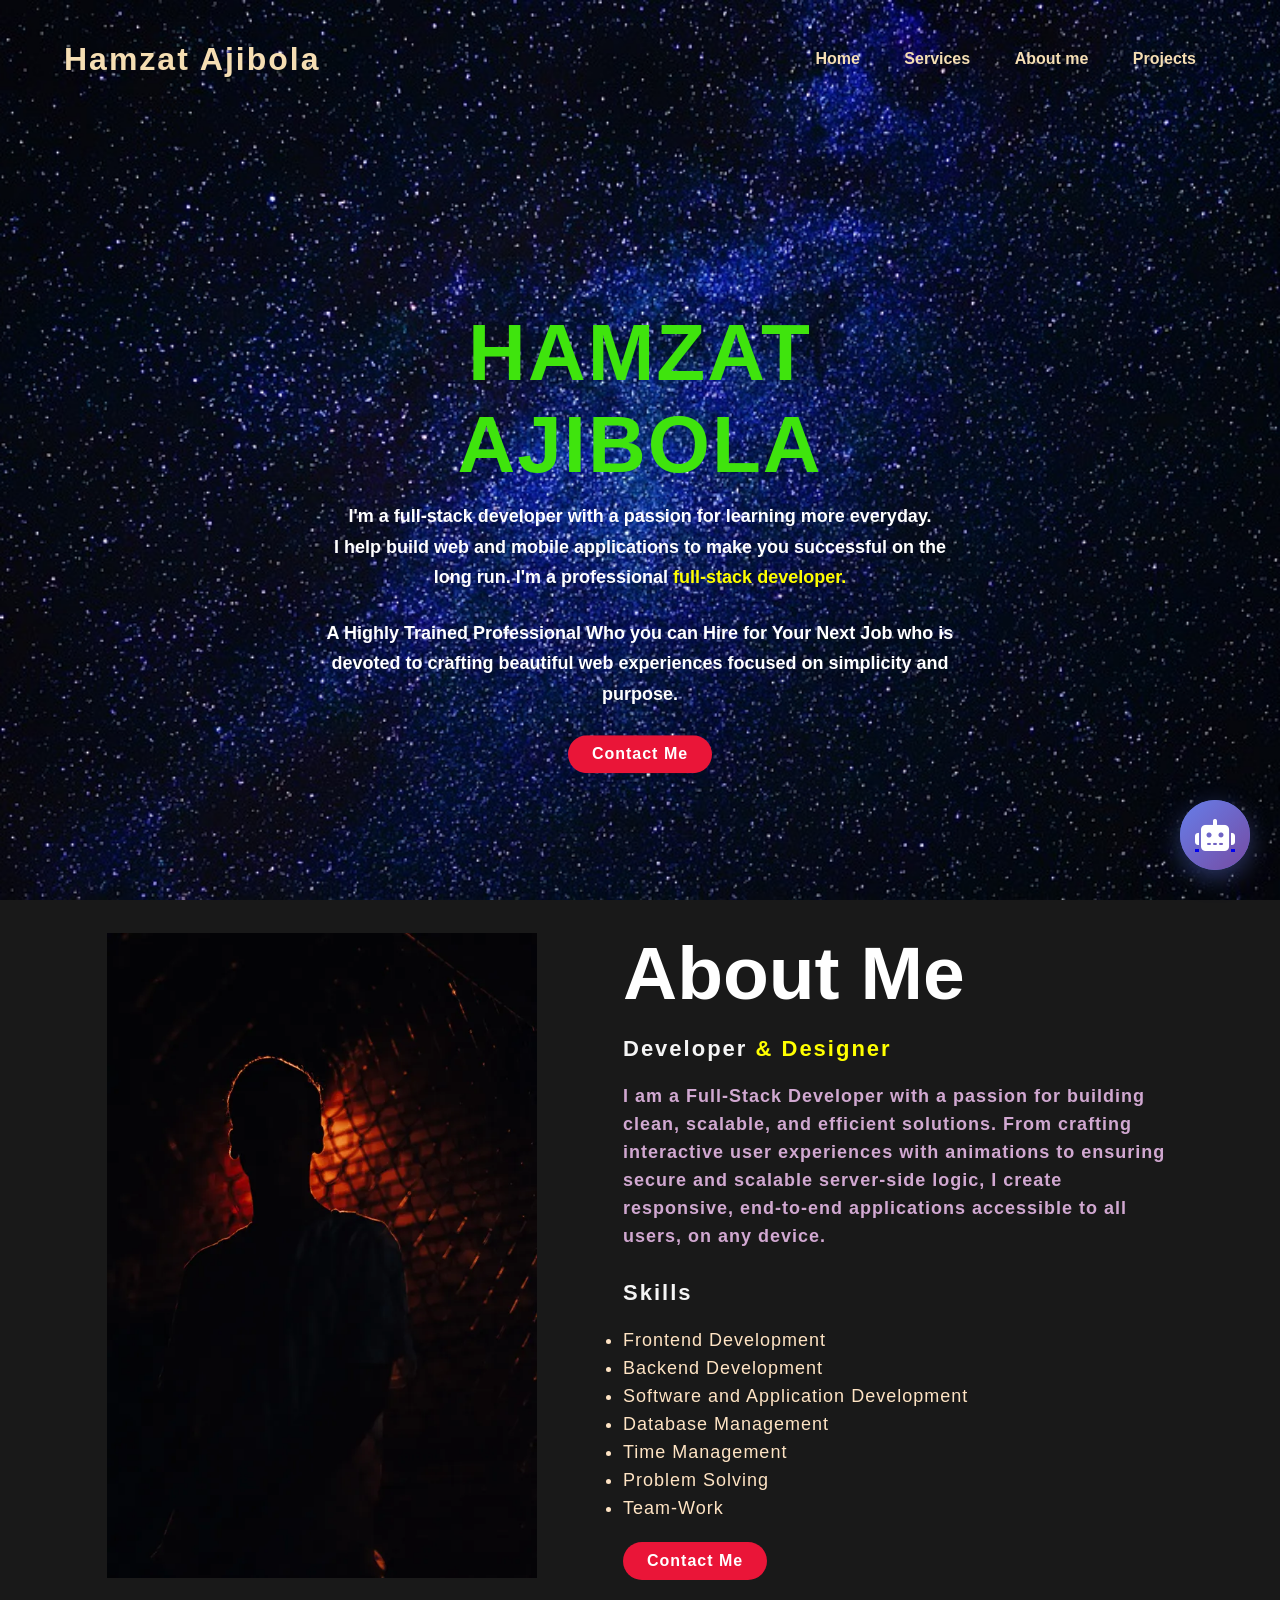
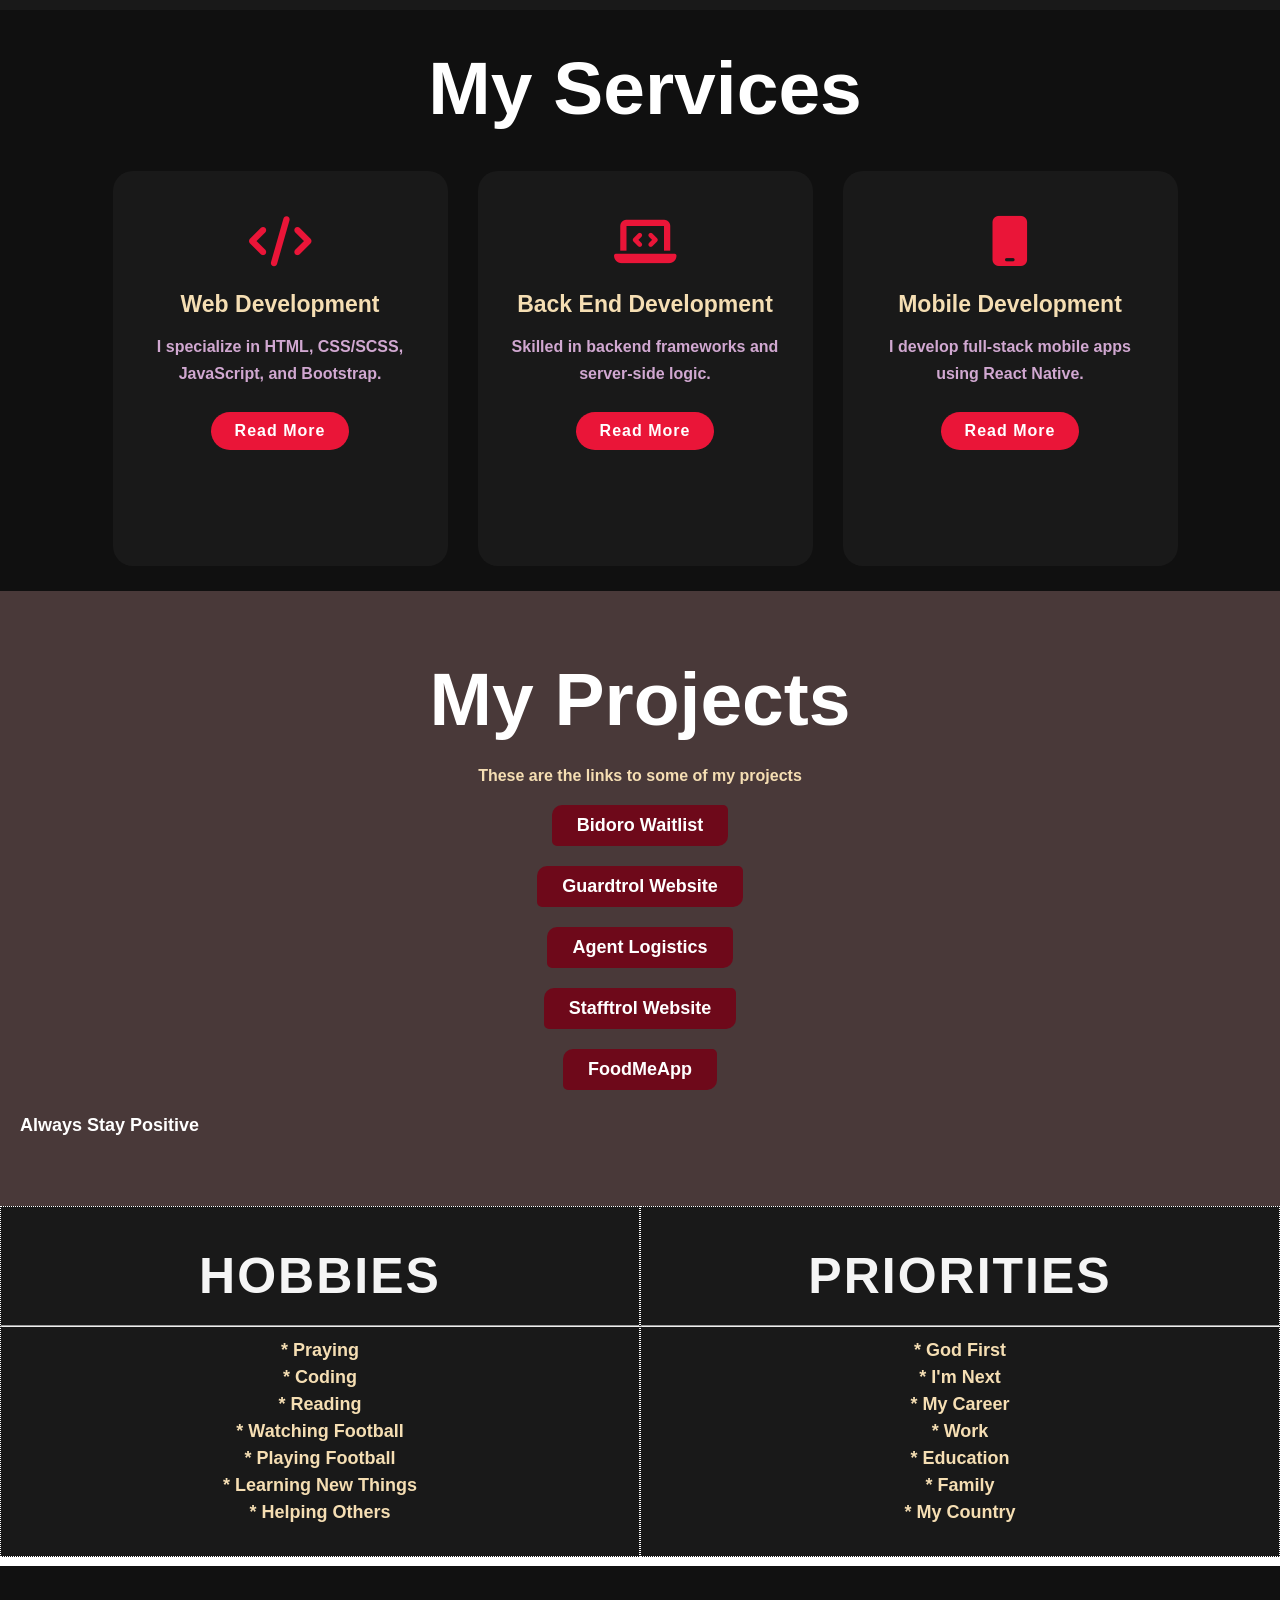
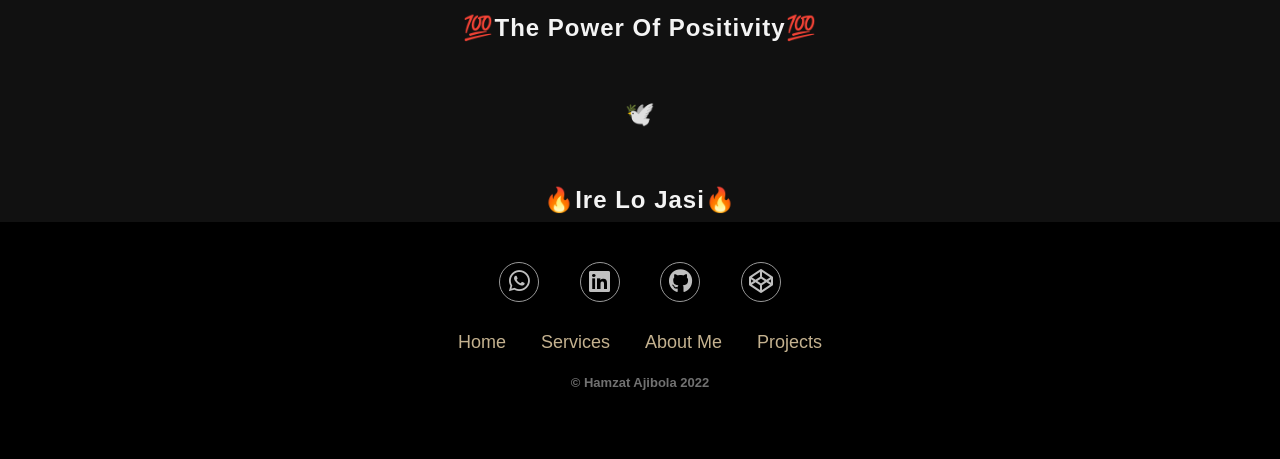
==== index.html @ 3972b1af "Initial portfolio commit" ====
<!DOCTYPE html>
<html lang="en">
  <head>
    <meta charset="UTF-8" />
    <meta http-equiv="X-UA-Compatible" content="IE=edge" />
    <meta name="viewport" content="width=device-width, initial-scale=1.0" />

    <link
      rel="stylesheet"
      href="https://cdnjs.cloudflare.com/ajax/libs/font-awesome/6.2.0/css/all.min.css"
      integrity="sha512-xh6O/CkQoPOWDdYTDqeRdPCVd1SpvCA9XXcUnZS2FmJNp1coAFzvtCN9BmamE+4aHK8yyUHUSCcJHgXloTyT2A=="
      crossorigin="anonymous"
      referrerpolicy="no-referrer"
    />

    <link rel="stylesheet" href="style.css" />
    <title>Portfolio</title>
    
    <style>
      /* AI Assistant Floating Button Styles */
      .ai-assistant-container {
        position: fixed;
        bottom: 30px;
        right: 30px;
        z-index: 1000;
      }

      .ai-button {
        position: relative;
        width: 70px;
        height: 70px;
        border-radius: 50%;
        background: linear-gradient(135deg, #667eea 0%, #764ba2 100%);
        border: none;
        cursor: pointer;
        box-shadow: 0 8px 25px rgba(102, 126, 234, 0.4);
        transition: all 0.3s ease;
        display: flex;
        align-items: center;
        justify-content: center;
        animation: pulse 2s infinite;
      }

      .ai-button:hover {
        transform: scale(1.1) rotate(5deg);
        box-shadow: 0 12px 35px rgba(102, 126, 234, 0.6);
      }

      .ai-button i {
        font-size: 32px;
        color: white;
        animation: float 3s ease-in-out infinite;
      }

      .ai-tooltip {
        position: absolute;
        right: 85px;
        top: 50%;
        transform: translateY(-50%);
        background: linear-gradient(135deg, #667eea 0%, #764ba2 100%);
        color: white;
        padding: 12px 20px;
        border-radius: 25px;
        white-space: nowrap;
        font-weight: 600;
        font-size: 14px;
        box-shadow: 0 4px 15px rgba(0, 0, 0, 0.2);
        opacity: 0;
        pointer-events: none;
        transition: all 0.3s ease;
        animation: slideIn 2s ease-in-out infinite;
      }

      .ai-tooltip::after {
        content: '';
        position: absolute;
        right: -10px;
        top: 50%;
        transform: translateY(-50%);
        width: 0;
        height: 0;
        border-left: 10px solid #764ba2;
        border-top: 10px solid transparent;
        border-bottom: 10px solid transparent;
      }

      .ai-assistant-container:hover .ai-tooltip {
        opacity: 1;
        right: 90px;
      }

      .pulse-ring {
        position: absolute;
        width: 70px;
        height: 70px;
        border-radius: 50%;
        border: 3px solid #667eea;
        animation: pulseRing 2s infinite;
      }

      @keyframes pulse {
        0%, 100% {
          transform: scale(1);
        }
        50% {
          transform: scale(1.05);
        }
      }

      @keyframes pulseRing {
        0% {
          transform: scale(1);
          opacity: 1;
        }
        100% {
          transform: scale(1.5);
          opacity: 0;
        }
      }

      @keyframes float {
        0%, 100% {
          transform: translateY(0px);
        }
        50% {
          transform: translateY(-5px);
        }
      }

      @keyframes slideIn {
        0%, 100% {
          transform: translateY(-50%) translateX(0);
        }
        50% {
          transform: translateY(-50%) translateX(-5px);
        }
      }

      /* Sparkle effect */
      .sparkle {
        position: absolute;
        width: 8px;
        height: 8px;
        background: white;
        border-radius: 50%;
        animation: sparkleAnimation 1.5s infinite;
      }

      .sparkle:nth-child(1) {
        top: 10px;
        right: 10px;
        animation-delay: 0s;
      }

      .sparkle:nth-child(2) {
        top: 15px;
        right: 55px;
        animation-delay: 0.5s;
      }

      .sparkle:nth-child(3) {
        top: 50px;
        right: 15px;
        animation-delay: 1s;
      }

      @keyframes sparkleAnimation {
        0%, 100% {
          opacity: 0;
          transform: scale(0);
        }
        50% {
          opacity: 1;
          transform: scale(1);
        }
      }

      /* Responsive adjustments */
      @media (max-width: 768px) {
        .ai-assistant-container {
          bottom: 20px;
          right: 20px;
        }

        .ai-button {
          width: 60px;
          height: 60px;
        }

        .ai-button i {
          font-size: 28px;
        }

        .pulse-ring {
          width: 60px;
          height: 60px;
        }

        .ai-tooltip {
          font-size: 12px;
          padding: 10px 16px;
        }
      }
    </style>
  </head>
  <body>
    <header>
      <div class="hero" id="main">
        <nav>
          <h2 class="logo">
            <span>H</span><span>a</span><span>m</span><span>z</span><span>a</span><span>t</span>
            <span style="margin-left:8px"></span>
            <span>A</span><span>j</span><span>i</span><span>b</span><span>o</span><span>l</span><span>a</span>
          </h2>

          <ul>
            <li><a href="#main" target="_blank" rel="noopener noreferrer">Home</a></li>
            <li><a href="#service" target="_blank" rel="noopener noreferrer">Services</a></li>
            <li><a href="#about" target="_blank" rel="noopener noreferrer">About me</a></li>
            <li><a href="#project" target="_blank" rel="noopener noreferrer">Projects</a></li>
          </ul>
        </nav>

        <div class="main">
          <h1>HAMZAT AJIBOLA</h1>
          <p>
            I'm a full-stack developer with a passion for learning more everyday.
            <br />
            I help build web and mobile applications to make you successful on the long run. I'm a
            professional <span>full-stack developer.</span>
          </p>
          <p>
            A Highly Trained Professional Who you can Hire for Your Next Job who is devoted to crafting beautiful web experiences
            focused on simplicity and purpose.
          </p>
          <a class="button" href="contact.html" rel="noopener noreferrer">Contact Me</a>
        </div>
      </div>
    </header>

    <main>
      <section class="about" id="about">
        <div class="main-text">
          <img src="page.jpeg" alt="AJ">
          <div class="about-text">
            <h2>About Me</h2>
            <h5>Developer <span>& Designer</span></h5>
            <p>
              I am a Full-Stack Developer with a passion for building clean, scalable, and efficient solutions.
              From crafting interactive user experiences with animations to ensuring secure and scalable server-side logic,
              I create responsive, end-to-end applications accessible to all users, on any device.
            </p>
            <h5>Skills</h5>
            <ul>
              <li>Frontend Development</li>
              <li>Backend Development</li>
              <li>Software and Application Development</li>
              <li>Database Management</li>
              <li>Time Management</li>
              <li>Problem Solving</li>
              <li>Team-Work</li>
            </ul>
            <a class="button" href="contact.html" rel="noopener noreferrer">Contact Me</a>
          </div>
        </div>
      </section>

      <section id="service">
        <div class="service">
          <div class="title">
            <h2>My Services</h2>
          </div>
          <div class="box">
            <div class="card">
              <i class="fa-solid fa-code"></i>
              <h5>Web Development</h5>
              <div class="pra">
                <p>
                  I specialize in HTML, CSS/SCSS, JavaScript, and Bootstrap.
                  <span class="more-text" style="display: none;">
                    I build beautiful and responsive interfaces with frameworks like React.js, Angular, and tools like Tailwind to improve UI/UX performance.
                  </span>
                </p>
                <p style="text-align: center">
                  <button class="button read-more-btn" onclick="toggleReadMore(this)">Read More</button>
                </p>
              </div>
            </div>

            <div class="card">
              <i class="fa-solid fa-laptop-code"></i>
              <h5>Back End Development</h5>
              <div class="pra">
                <p>
                  Skilled in backend frameworks and server-side logic.
                  <span class="more-text" style="display: none;">
                    I use technologies like Node.js, Python, PHP, Laravel, Firebase, SQL, MongoDB, and ASP.NET to build robust and secure web applications.
                  </span>
                </p>
                <p style="text-align: center">
                  <button class="button read-more-btn" onclick="toggleReadMore(this)">Read More</button>
                </p>
              </div>
            </div>

            <div class="card">
              <i class="fa-solid fa-mobile"></i>
              <h5>Mobile Development</h5>
              <div class="pra">
                <p>
                  I develop full-stack mobile apps using React Native.
                  <span class="more-text" style="display: none;">
                    With tools like Node.js, Expo, NoSQL, Firebase, and Git, I build cross-platform mobile apps that are fast, functional, and user-friendly.
                  </span>
                </p>
                <p style="text-align: center">
                  <button class="button read-more-btn" onclick="toggleReadMore(this)">Read More</button>
                </p>
              </div>
            </div>
          </div>
        </div>
      </section>

      <section id="project">
        <div class="projects">
          <div class="title">
            <h2>My Projects</h2>
          </div>
          <h4>These are the links to some of my projects</h4>
          <ul>
            
            <li><a class="links" href="https://bidoro.africa" target="_blank" rel="noopener noreferrer">Bidoro Waitlist</a></li>
            <li><a class="links" href="https://guardtroltest.alphatrol.com/" target="_blank" rel="noopener noreferrer">Guardtrol Website</a></li>
            <li><a class="links" href="https://www.agentlogistic.com/" target="_blank" rel="noopener noreferrer">Agent Logistics</a></li>
            <li><a class="links" href="https://stafftroltest.alphatrol.com" target="_blank" rel="noopener noreferrer">Stafftrol Website</a></li>
            <li><a class="links" href="https://expo.dev/accounts/jaybosco/projects/FoodMeApp/builds/decc78fc-9112-4870-9a13-22219d7f8f88" target="_blank" rel="noopener noreferrer">FoodMeApp</a></li>
          </ul>
          <p>Always Stay Positive</p>
        </div>
      </section>

      <section id="hobbies">
        <div class="hobbies">
          <h3>Hobbies</h3>
          <hr />
          <ul>
            <li>* Praying</li>
            <li>* Coding</li>
            <li>* Reading</li>
            <li>* Watching Football</li>
            <li>* Playing Football</li>
            <li>* Learning New Things</li>
            <li>* Helping Others</li>
          </ul>
        </div>
        <div class="priorities">
          <h3>Priorities</h3>
          <hr />
          <ol>
            <li>* God First</li>
            <li>* I'm Next</li>
            <li>* My Career</li>
            <li>* Work</li>
            <li>* Education</li>
            <li>* Family</li>
            <li>* My Country</li>
          </ol>
        </div>
      </section>
    </main>

    <section class="quote-section">
      <div class="quote-text">
        💯The Power Of Positivity💯<br /><br />
        🕊️<br /><br />
        🔥Ire Lo Jasi🔥
      </div>
    </section>

    <!-- AI Assistant Floating Button -->
    <div class="ai-assistant-container">
      <div class="sparkle"></div>
      <div class="sparkle"></div>
      <div class="sparkle"></div>
      <div class="pulse-ring"></div>
      <a href="https://huggingface.co/spaces/Jay-Bosco/Assistant_AI" target="_blank" rel="noopener noreferrer">
        <button class="ai-button" aria-label="Ask my AI Assistant">
          <i class="fa-solid fa-robot"></i>
        </button>
      </a>
      <div class="ai-tooltip">Ask Me Anything! 💬</div>
    </div>

    <footer>
      <div class="social">
        <a href="https://wa.me/+2347010146824" target="_blank" rel="noopener noreferrer"><i class="fa-brands fa-whatsapp"></i></a>
        <a href="https://www.linkedin.com/in/hamzat-ajibola-1a904a239" target="_blank" rel="noopener noreferrer"><i class="fa-brands fa-linkedin"></i></a>
        <a href="https://github.com/Jay-Bosco" target="_blank" rel="noopener noreferrer"><i class="fa-brands fa-github"></i></a>
        <a href="https://codepen.io/AJ-Bosco" target="_blank" rel="noopener noreferrer"><i class="fa-brands fa-codepen"></i></a>
      </div>

      <ul class="list">
        <li><a href="#main" rel="noopener noreferrer">Home</a></li>
        <li><a href="#service" rel="noopener noreferrer">Services</a></li>
        <li><a href="#about" rel="noopener noreferrer">About Me</a></li>
        <li><a href="#project" rel="noopener noreferrer">Projects</a></li>
      </ul>
      <p class="copyright">
        &copy; Hamzat Ajibola 2022
      </p>
    </footer>

    <script>
      function toggleReadMore(button) {
        const moreText = button.parentElement.previousElementSibling.querySelector('.more-text');
        if (moreText.style.display === 'none') {
          moreText.style.display = 'inline';
          button.textContent = 'Read Less';
        } else {
          moreText.style.display = 'none';
          button.textContent = 'Read More';
        }
      }

      document.addEventListener('DOMContentLoaded', () => {
        const observer = new IntersectionObserver((entries) => {
          entries.forEach(entry => {
            if (entry.isIntersecting) {
              entry.target.classList.add('show');
              observer.unobserve(entry.target);
            }
          });
        }, { threshold: 0.2 });

        const elements = document.querySelectorAll('.card, .projects ul li');
        elements.forEach(el => observer.observe(el));
      });
    </script>
  </body>
</html>
---- style.css ----
* {
  padding: 0;
  margin: 0;
  box-sizing: border-box;
  font-family: sans-serif;
}

.hero {
  height: 100vh;
  width: 100%;
  background-image: url(./background-texture-1382002__480.jpg);
  background-size: cover;
  background-position: center;
}

nav {
  display: flex;
  align-items: center;
  justify-content: space-between;
  padding-top: 40px;
  padding-left: 5%;
  padding-right: 5%;
}

.logo {
  display: flex;
  gap: 2px;
  font-size: 32px;
  font-weight: bold;
  color: wheat;
}

.logo span {
  color: wheat;
  display: inline-block;
  animation: wave 1.5s infinite;
}

.logo span:nth-child(1) { animation-delay: 0s; }
.logo span:nth-child(2) { animation-delay: 0.1s; }
.logo span:nth-child(3) { animation-delay: 0.2s; }
.logo span:nth-child(4) { animation-delay: 0.3s; }
.logo span:nth-child(5) { animation-delay: 0.4s; }
.logo span:nth-child(6) { animation-delay: 0.5s; }
.logo span:nth-child(7) { animation-delay: 0.6s; }
.logo span:nth-child(8) { animation-delay: 0.7s; }
.logo span:nth-child(9) { animation-delay: 0.8s; }
.logo span:nth-child(10) { animation-delay: 0.9s; }
.logo span:nth-child(11) { animation-delay: 1s; }
.logo span:nth-child(12) { animation-delay: 1.1s; }
.logo span:nth-child(13) { animation-delay: 1.2s; }

@keyframes wave {
  0%, 60%, 100% { transform: translateY(0); }
  30% { transform: translateY(-12px); color: yellow; }
}

span { color: yellow; }

nav ul li {
  list-style-type: none;
  display: inline-block;
  padding: 10px 20px;
}

nav ul li a {
  color: wheat;
  text-decoration: none;
  font-weight: bold;
  display: inline-block;
  transition: transform 0.2s ease-in-out;
}

nav ul li a:hover {
  transition: 0.4s;
  color: #2315ea;
  animation: wiggle 0.4s ease-in-out;
}

@keyframes wiggle {
  0%   { transform: translateY(0); }
  25%  { transform: translateY(-3px); }
  50%  { transform: translateY(2px); }
  75%  { transform: translateY(-1px); }
  100% { transform: translateY(0); }
}

.main {
  position: absolute;
  top: 60%;
  left: 50%;
  transform: translate(-50%, -50%);
  text-align: center;
}

h1 {
  color: rgb(63, 228, 13);
  font-size: 80px;
  text-transform: uppercase;
  font-weight: 900;
  letter-spacing: 2px;
  margin-bottom: 10px;
}

p {
  margin-bottom: 25px;
  color: white;
  font-size: 18px;
  line-height: 1.7;
  font-weight: 900;
}

.about {
  width: 100%;
  padding: 30px 0px;
  background-color: #191919;
}

.about img {
  height: auto;
  width: 430px;
}

.about-text {
  width: 550px;
}

.about ul {
  color: bisque;
  padding-bottom: 10px;
  letter-spacing: 1px;
  line-height: 28px;
  font-size: 18px;
  margin-bottom: 10px;
}

.main-text {
  width: 90%;
  max-width: 95%;
  margin: 0 auto;
  display: flex;
  align-items: center;
  justify-content: space-around;
}

.about-text h2 {
  color: white;
  font-size: 75px;
  text-transform: capitalize;
  margin-bottom: 20px;
}

.about-text h5 {
  color: whitesmoke;
  letter-spacing: 2px;
  font-size: 22px;
  margin-bottom: 20px;
  text-transform: capitalize;
}

.about-text p {
  color: #fcfc;
  letter-spacing: 1px;
  line-height: 28px;
  font-size: 18px;
  margin-bottom: 30px;
}

.service {
  background-color: #101010;
  width: 100%;
  padding: 10px 10px 10px 20px;
}

.title h2 {
  color: white;
  font-size: 75px;
  width: 1130px;
  margin: 25px auto;
  text-align: center;
}

.box {
  display: flex;
  justify-content: center;
  align-items: center;
  min-height: 400px;
}

/* ========== Service Cards (scroll animation) ========== */
.card {
  height: 395px;
  width: 335px;
  padding: 20px 30px;
  background: #191919;
  border-radius: 20px;
  margin: 15px;
  text-align: center;

  opacity: 0;
  transform: translateY(30px);
  transition: all 0.8s ease;
}

.card.show {
  opacity: 1;
  transform: translateY(0);
}

.card i {
  font-size: 50px;
  display: block;
  text-align: center;
  margin: 25px 0px;
  color: #ea1538;
}

.button {
  background: #ea1538;
  padding: 8px 22px;
  border: 2px solid transparent;
  border-radius: 30px;
  color: white;
  font-size: 16px;
  font-weight: bold;
  letter-spacing: 1px;
  transition: 0.3s;
  text-decoration: none;
  display: inline-block;
}

.button:hover {
  animation: wiggle 0.4s ease-in-out;
  background: transparent;
  border: 2px solid #ea1538;
  color: white;
  transform: translateY(-10px);
  cursor: pointer;
}

h5 {
  color: wheat;
  font-size: 23px;
  margin-bottom: 15px;
}

.pra p {
  color: #fcfc;
  font-size: 16px;
  line-height: 27px;
  margin-bottom: 25px;
}

/* ========== Projects Section (scroll animation) ========== */
.projects {
  background-color: #493939;
  width: 100%;
  padding: 40px 20px;
}

.projects h4,
.projects ul {
  text-align: center;
  color: wheat;
}

.projects ul {
  padding: 0;
  margin: 0;
}

.projects ul li {
  list-style: none;
  margin: 20px 0;
  opacity: 0;
  transform: translateY(20px);
  transition: all 1.5s ease;
}

.projects ul li.show {
  opacity: 1;
  transform: translateY(0);
}

/* Project link styling */
.projects ul li a.links {
  display: inline-block;
  background: #6e091a;
  padding: 10px 25px;
  border-radius: 10px 5px;
  color: white;
  font-weight: bold;
  font-size: 18px;
  text-decoration: none;
  transition: all 0.3s ease;
}

.projects ul li a.links:hover {
  background: transparent;
  border: 2px solid #6e091a;
  color: white;
  transform: translateY(-5px);
}

/* Hobbies & Priorities */
#hobbies {
  height: 40vh;
}

.hobbies,
.priorities {
  background-color: #191919;
  padding-top: 20px;
  padding-bottom: 30px;
  width: 50%;
  float: left;
  border: 1px dotted white;
}

.priorities {
  float: right;
}

.hobbies h3,
.priorities h3 {
  color: whitesmoke;
  font-size: 50px;
  text-transform: uppercase;
  font-weight: bolder;
  letter-spacing: 2px;
  margin-bottom: 20px;
  margin-top: 20px;
  text-align: center;
}

.hobbies ul,
.priorities ol {
  text-align: center;
  line-height: 1.5;
  padding: 10px 0 0 0;
}

.hobbies ul li,
.priorities ol li {
  font-weight: 600;
  font-size: 18px;
  color: wheat;
  list-style: none;
}

/* Quote section */
.quote-section {
  background-color: #111;
  color: #f4f4f4;
  text-align: center;
  padding: 40px 20px 0;
  font-family: 'Segoe UI', Tahoma, Geneva, Verdana, sans-serif;
}

/* Typing Effect Quote */
.quote-text {
  font-size: 24px;
  font-weight: bold;
  line-height: 1.8;
  letter-spacing: 1px;
  color: #f4f4f4;
  text-align: center;
  display: inline-block;
  animation: floatBounce 2s ease-in-out infinite;
}

@keyframes floatBounce {
  0% {
    transform: translateY(0) scale(1);
  }
  25% {
    transform: translateY(-10px) scale(1.05);
  }
  50% {
    transform: translateY(0) scale(1);
  }
  75% {
    transform: translateY(-5px) scale(0.98);
  }
  100% {
    transform: translateY(0) scale(1);
  }
}




/* Footer */
footer {
  padding: 40px;
  background-color: black;
  margin-top: 0;
}

footer .social {
  text-align: center;
  padding-bottom: 25px;
  color: #4b4c4d;
}

footer .social a {
  font-size: 24px;
  color: white;
  border: 1px solid #ccc;
  width: 40px;
  height: 40px;
  line-height: 38px;
  display: inline-block;
  text-align: center;
  border-radius: 50%;
  margin: 0 18px;
  opacity: 0.75;
}

footer .social a:hover {
  opacity: 0.9;
  transform: translateY(-5px);
}

footer ul {
  list-style: none;
  font-size: 18px;
  line-height: 1.7;
  margin-bottom: 0;
  text-align: center;
  padding: 0;
}

footer ul li {
  display: inline-block;
  padding: 0 15px;
}

footer ul li a {
  color: wheat;
  text-decoration: none;
  opacity: 0.8;
}

footer ul li a:hover {
  opacity: 1;
  transform: translateY(-10px);
}

footer .copyright {
  margin-top: 15px;
  text-align: center;
  font-size: 13px;
  color: #aaaa;
}

/* ==================== Responsive Design ==================== */
@media (max-width: 1024px) {
  .about-text { width: 100%; }
  .about img { width: 100%; max-width: 300px; }
  .main-text { flex-direction: column; text-align: center; }
  .box { flex-direction: column; padding: 20px; }
  .projects { height: auto; }
}

@media (max-width: 768px) {
  .hero {
    min-height: 100vh;
    display: flex;
    flex-direction: column;
    align-items: center;
    justify-content: flex-start;
    padding: 40px 20px 60px;
    background-size: cover;
    background-position: center;
  }
  nav { flex-direction: column; align-items: center; text-align: center; padding-top: 20px; }
  nav ul { margin-top: 10px; padding: 0; }
  nav ul li { display: inline-block; padding: 10px; }
  .main { position: relative; top: auto; left: auto; transform: none; text-align: center; margin-top: 40px; width: 100%; }
  h1 { font-size: 40px; }
  p { font-size: 16px; }
  .about-text h2 { font-size: 40px; }
  .title h2 { font-size: 40px; width: 100%; }
  .hobbies, .priorities { width: 100%; float: none; padding: 20px; }
  #hobbies { height: auto; }
}

@media (max-width: 480px) {
  .main { margin-top: 40px; padding: 0 15px; }
  h1 { font-size: 32px; }
  p { font-size: 14px; }
  .about-text ul { font-size: 16px; }
  .quote-text { font-size: 18px; }
  footer ul li { display: block; padding: 10px 0; }
  .links { display: inline-block; margin: 10px auto; font-size: 16px; }
}
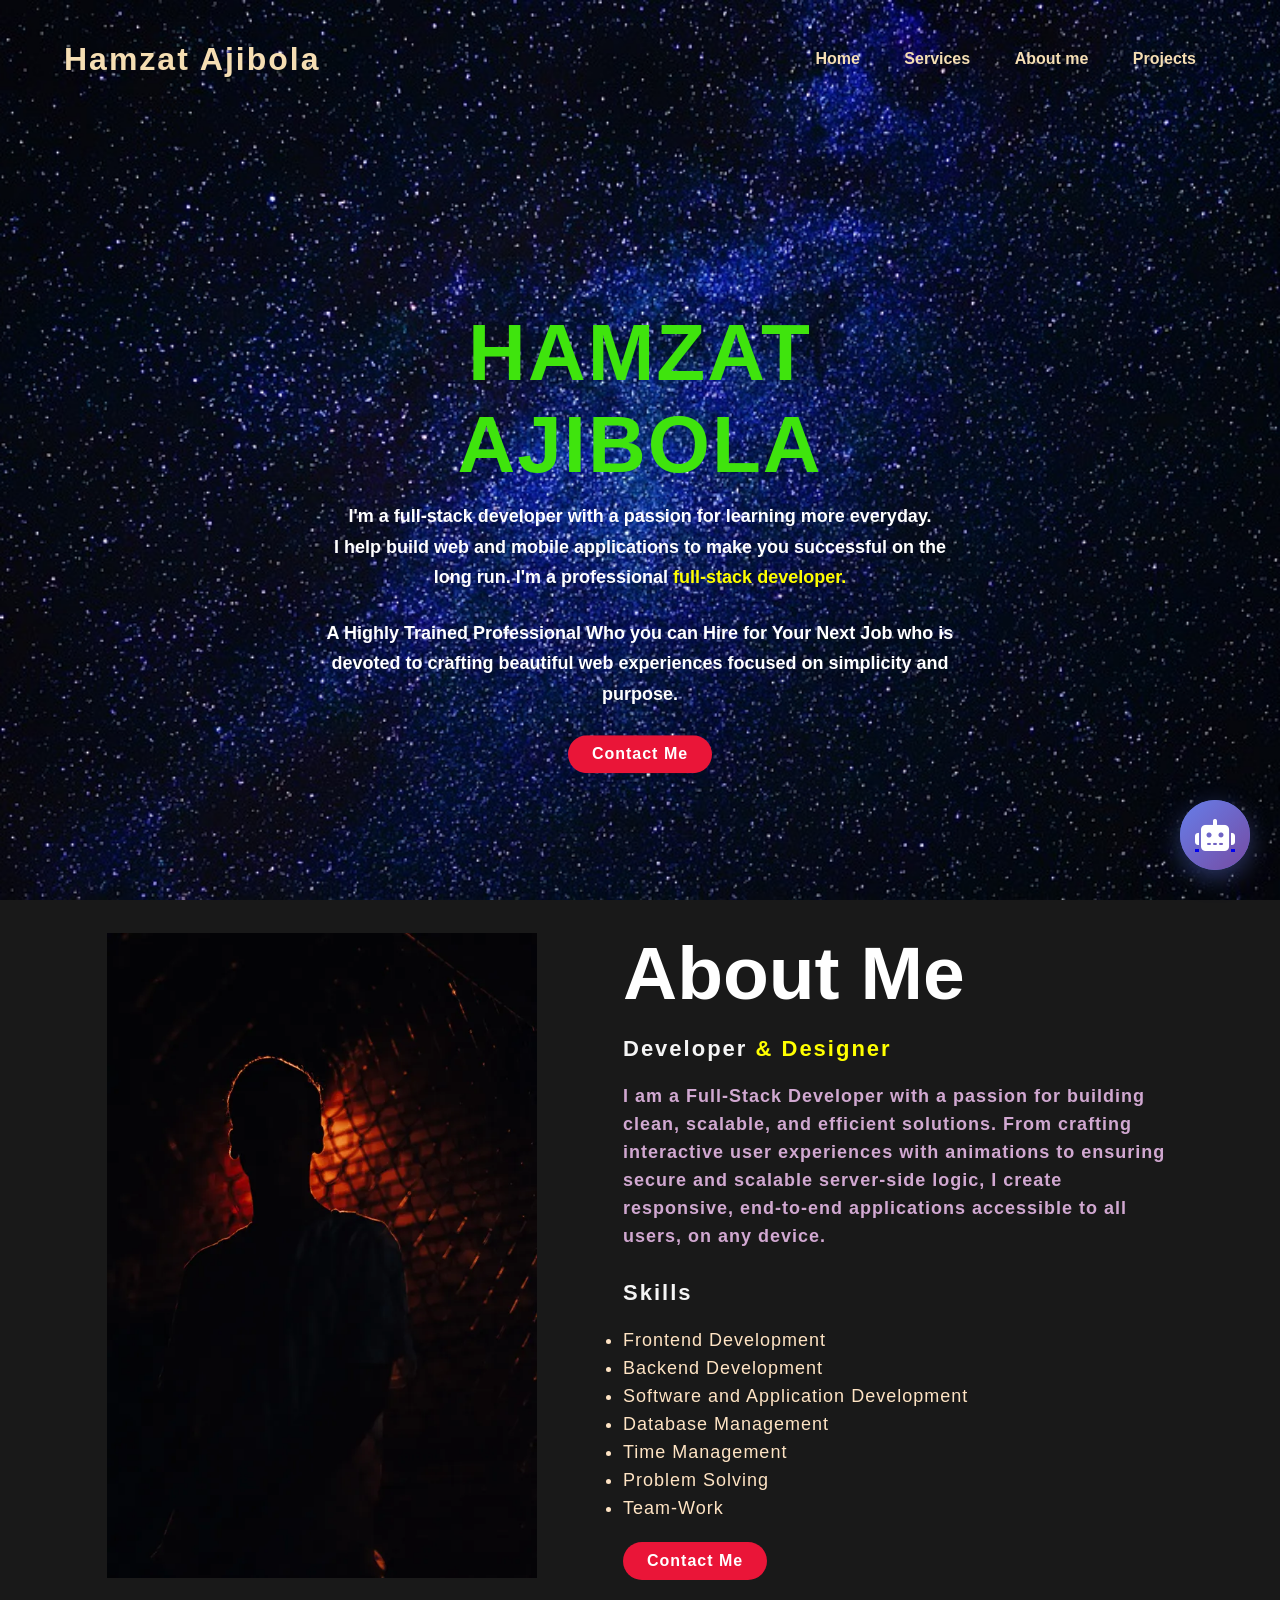
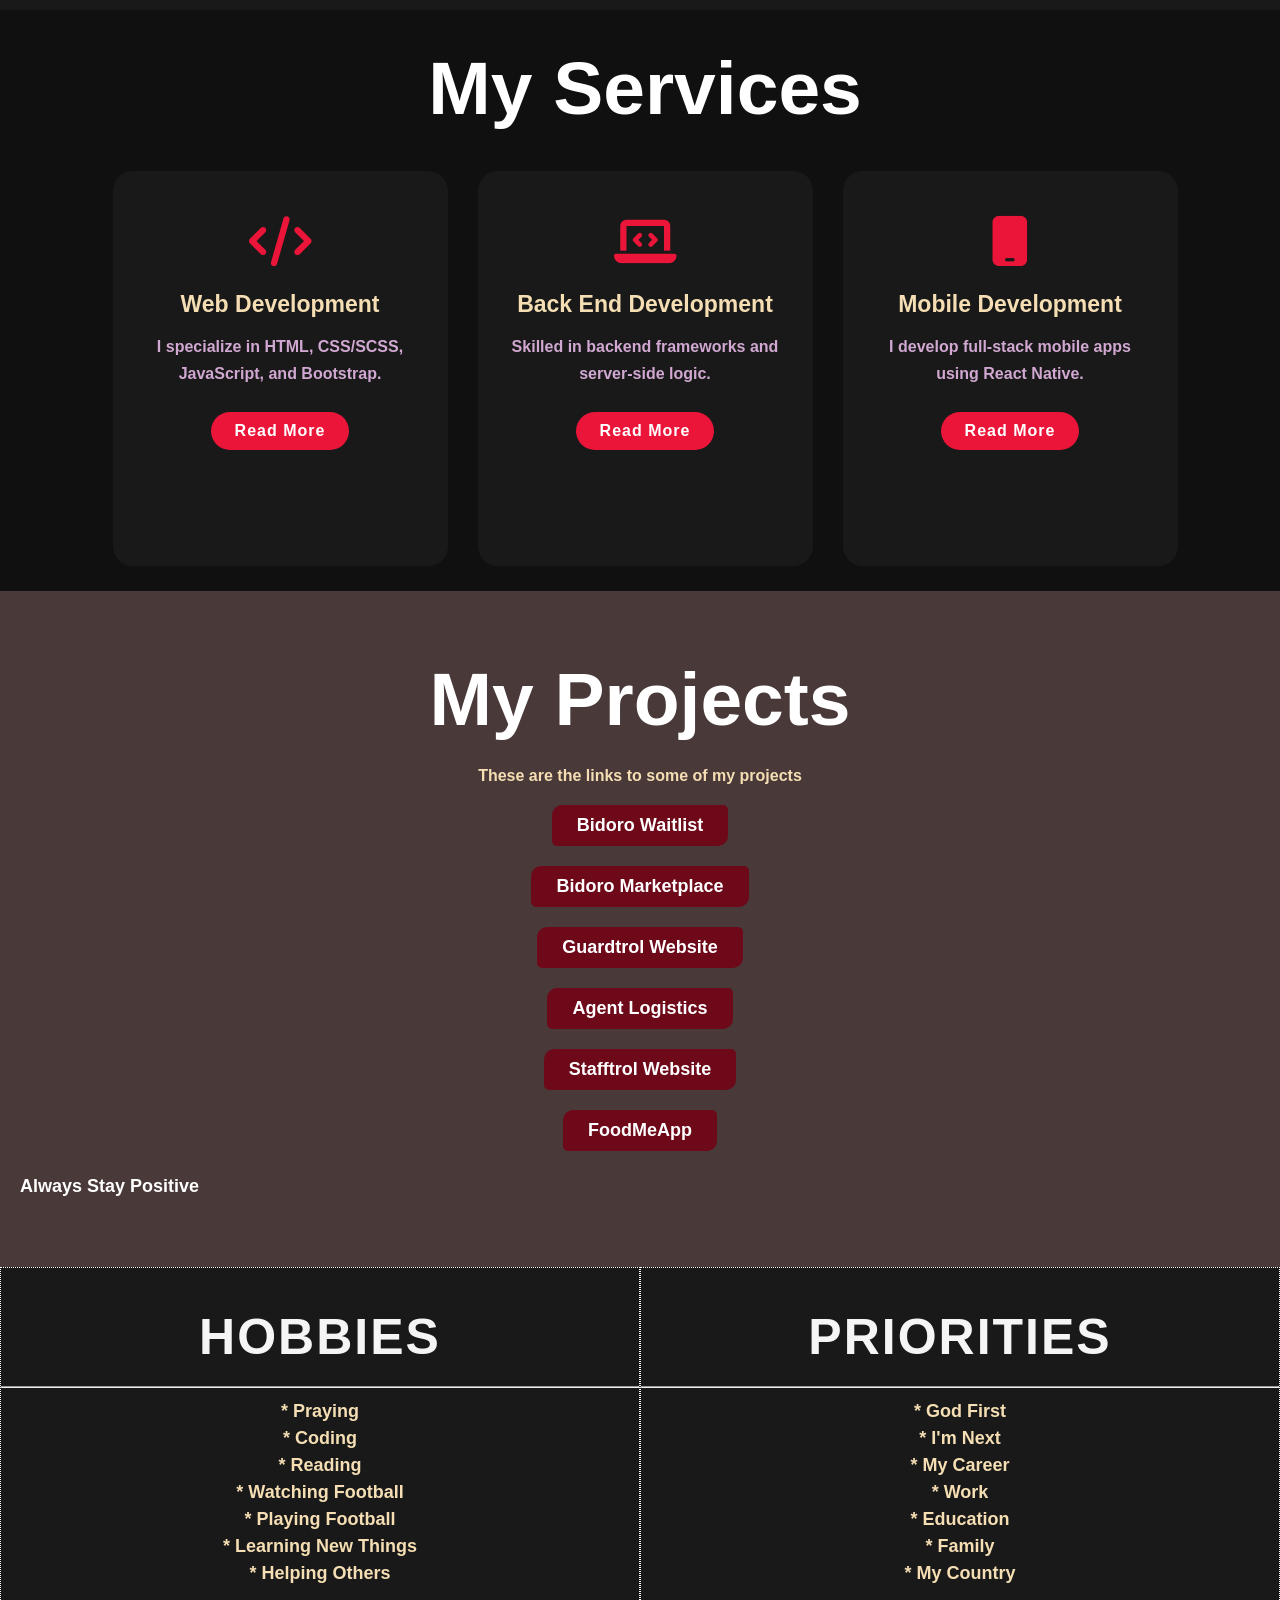
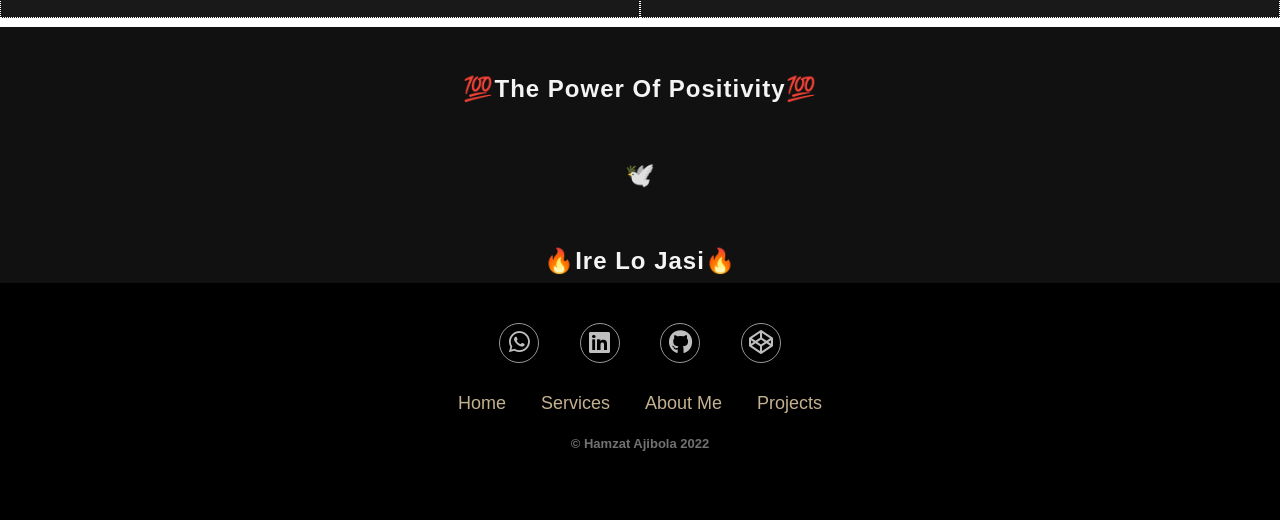
==== commit 97420c71: "Bidoro" ====
--- a/index.html
+++ b/index.html
@@ -331,6 +331,7 @@
           <ul>
             
             <li><a class="links" href="https://bidoro.africa" target="_blank" rel="noopener noreferrer">Bidoro Waitlist</a></li>
+            <li><a class="links" href="https://staging.bidoro.africa/" target="_blank" rel="noopener noreferrer">Bidoro Marketplace</a></li>
             <li><a class="links" href="https://guardtroltest.alphatrol.com/" target="_blank" rel="noopener noreferrer">Guardtrol Website</a></li>
             <li><a class="links" href="https://www.agentlogistic.com/" target="_blank" rel="noopener noreferrer">Agent Logistics</a></li>
             <li><a class="links" href="https://stafftroltest.alphatrol.com" target="_blank" rel="noopener noreferrer">Stafftrol Website</a></li>
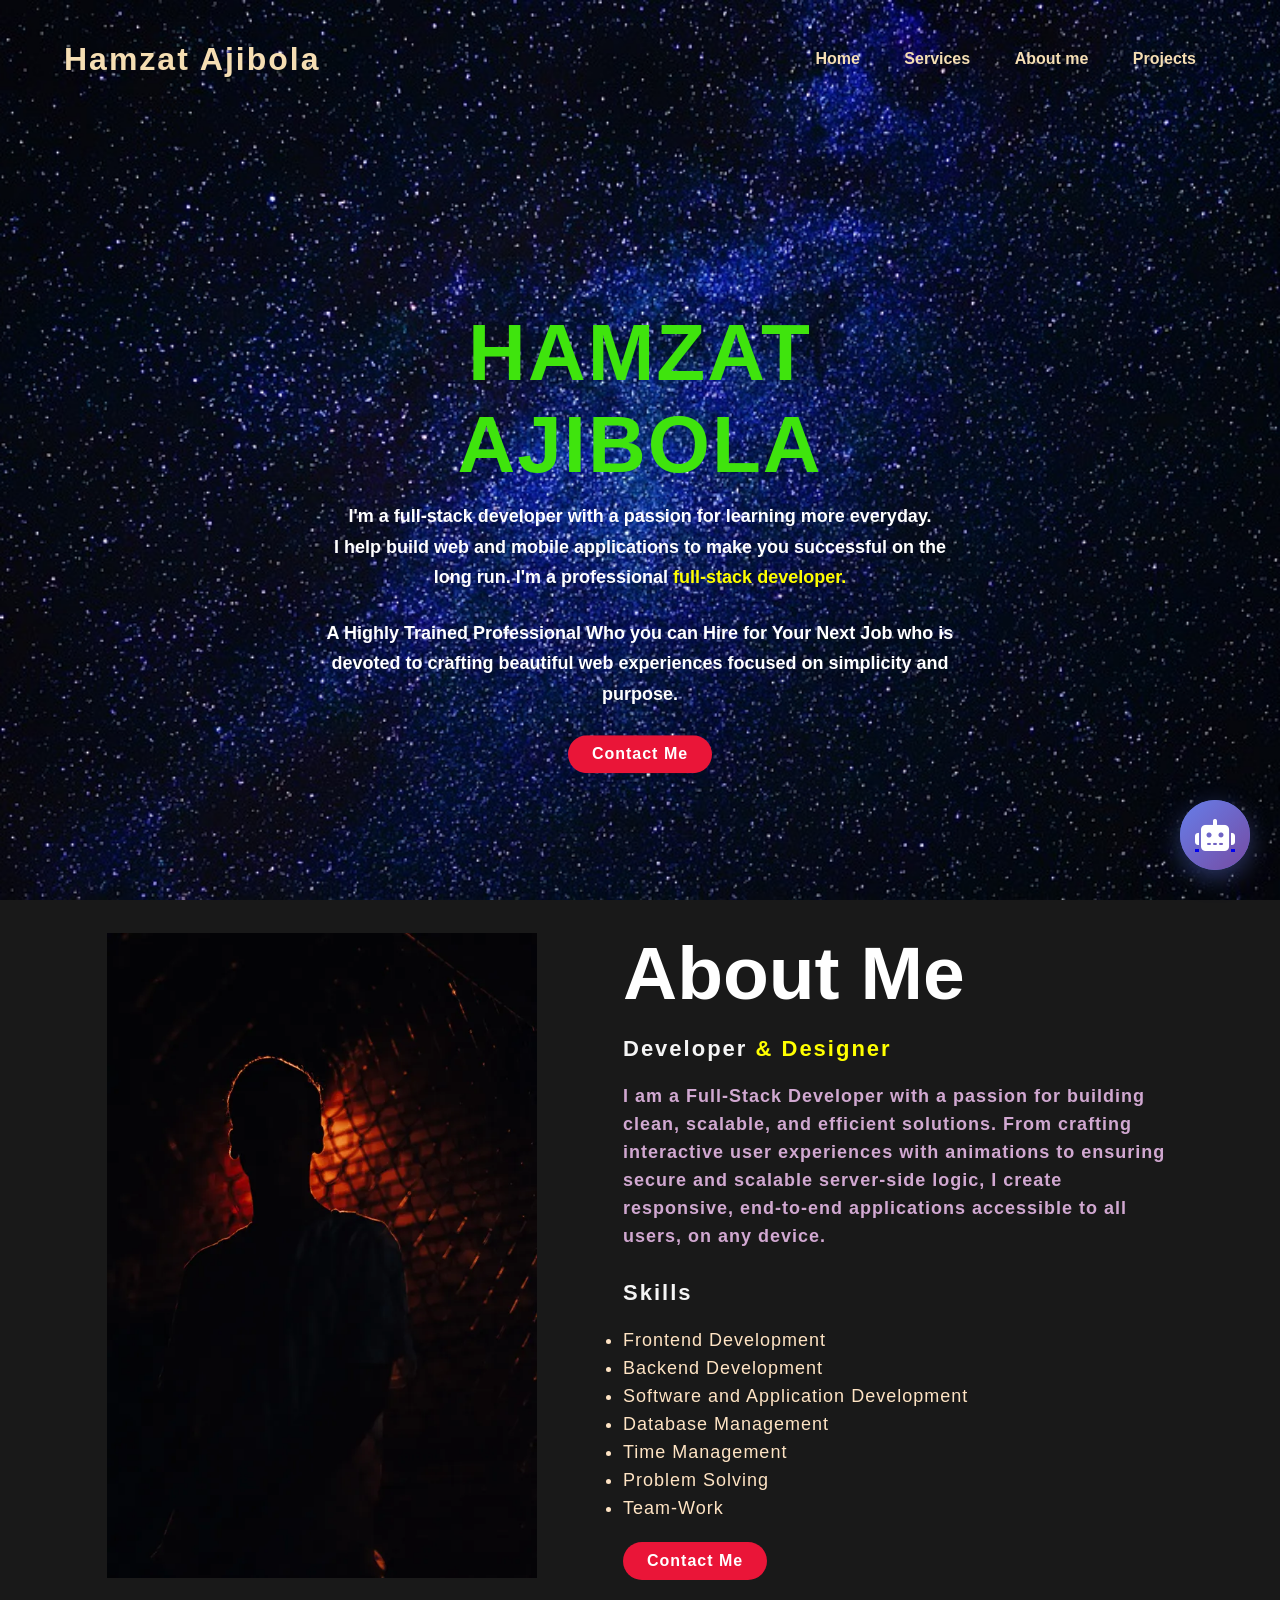
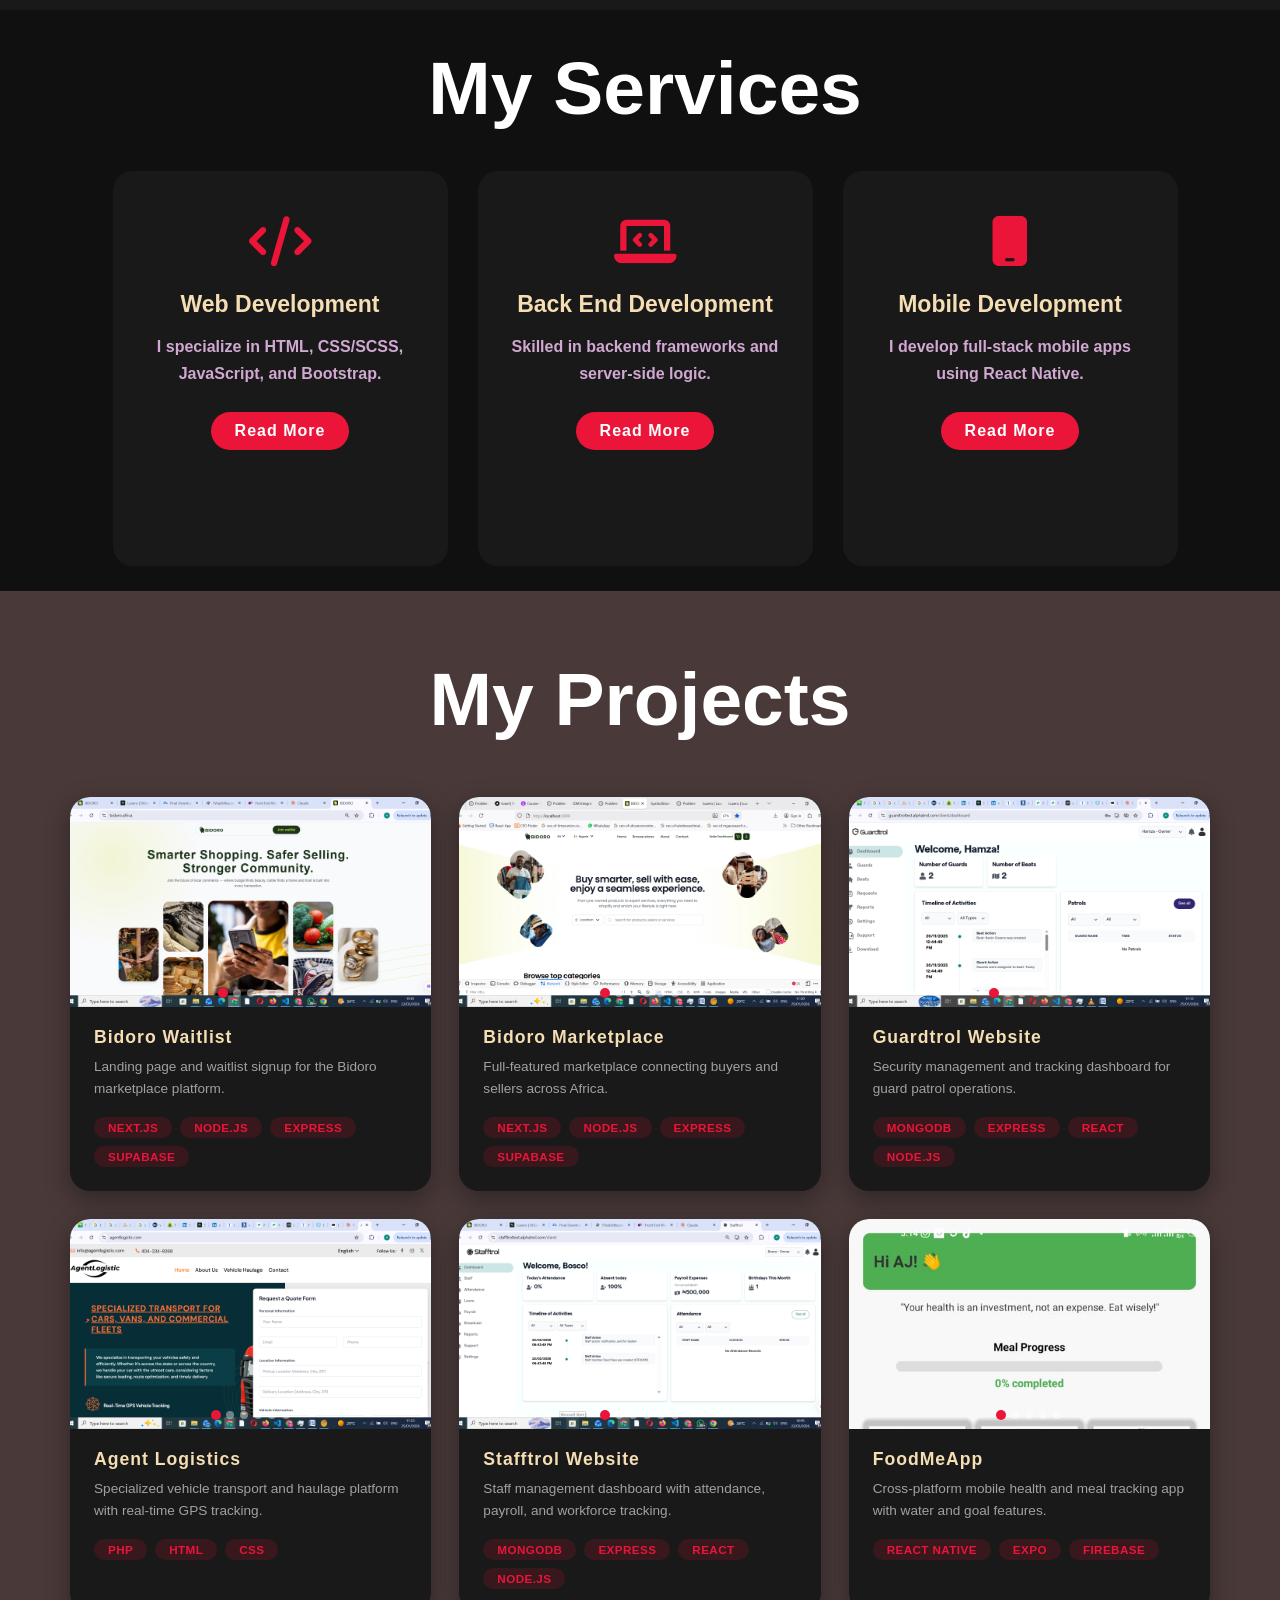
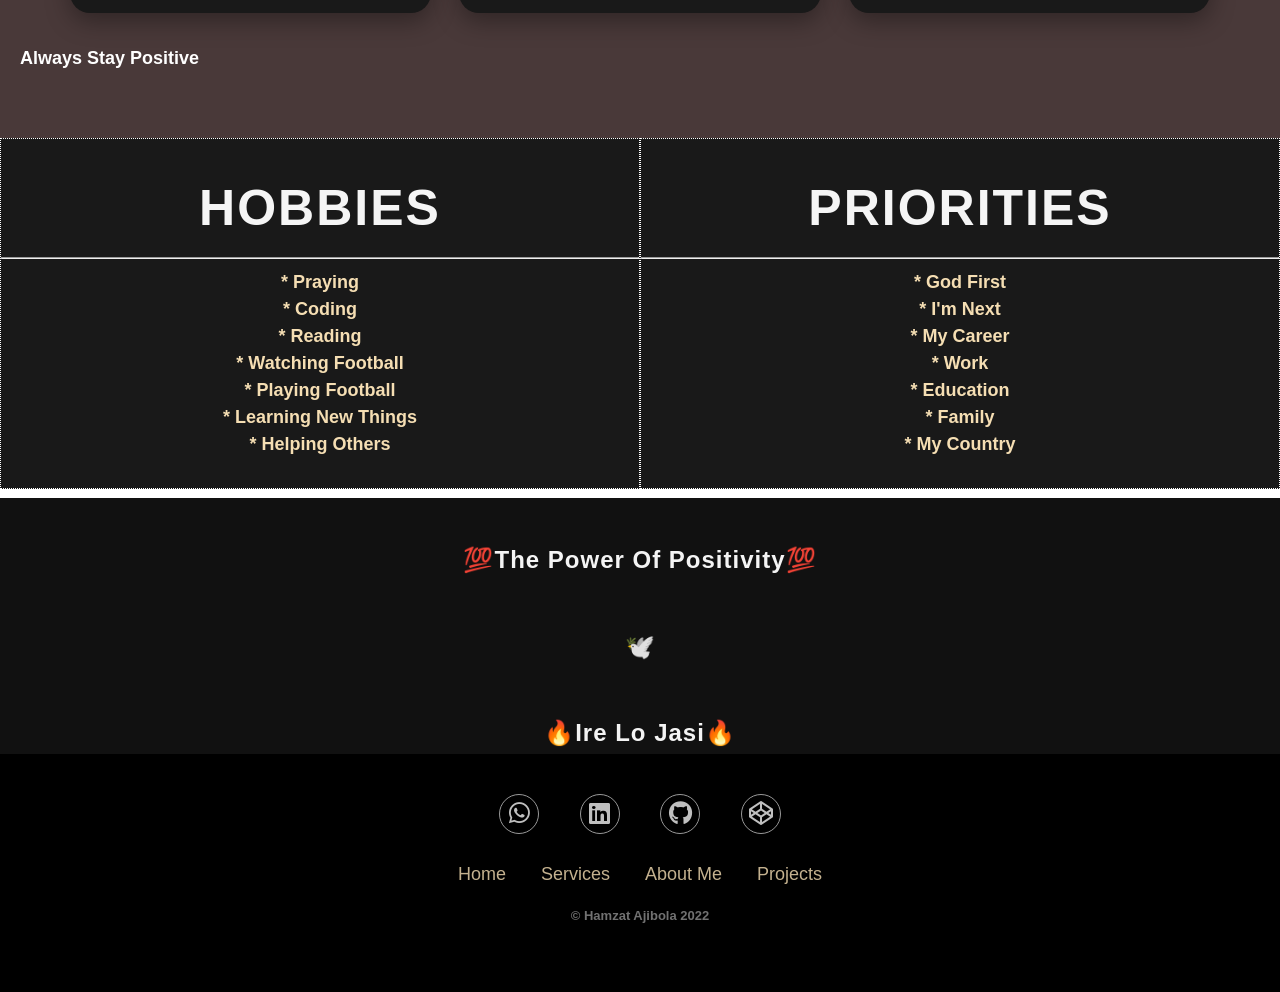
==== commit 4c5d8e8d: "Sharp" ====
--- a/index.html
+++ b/index.html
@@ -17,7 +17,336 @@
     <title>Portfolio</title>
     
     <style>
-      /* AI Assistant Floating Button Styles */
+      /* ========== Project Cards Grid ========== */
+      .projects-grid {
+        display: grid;
+        grid-template-columns: repeat(auto-fill, minmax(330px, 1fr));
+        gap: 28px;
+        padding: 30px 0;
+        max-width: 1140px;
+        margin: 0 auto;
+      }
+
+      .project-card {
+        background: #191919;
+        border-radius: 20px;
+        overflow: hidden;
+        box-shadow: 0 8px 24px rgba(0, 0, 0, 0.35);
+        transition: transform 0.4s ease, box-shadow 0.4s ease;
+        opacity: 0;
+        transform: translateY(30px);
+      }
+
+      .project-card.show {
+        opacity: 1;
+        transform: translateY(0);
+        transition: opacity 0.8s ease, transform 0.8s ease;
+      }
+
+      .project-card:hover {
+        transform: translateY(-8px);
+        box-shadow: 0 16px 40px rgba(234, 21, 56, 0.2);
+      }
+
+      /* ========== Image Carousel ========== */
+      .project-carousel {
+        position: relative;
+        width: 100%;
+        height: 210px;
+        overflow: hidden;
+        background: #111;
+      }
+
+      .carousel-track {
+        display: flex;
+        height: 100%;
+        transition: transform 0.4s ease;
+        position: relative;
+        z-index: 1;
+      }
+
+      .carousel-track img {
+        min-width: 100%;
+        width: 100%;
+        height: 100%;
+        object-fit: cover;
+        object-position: top center;
+        flex-shrink: 0;
+        cursor: pointer;
+      }
+
+      /* Carousel Arrows */
+      .carousel-btn {
+        position: absolute;
+        top: 50%;
+        transform: translateY(-50%);
+        background: rgba(0, 0, 0, 0.55);
+        color: white;
+        border: none;
+        width: 34px;
+        height: 34px;
+        border-radius: 50%;
+        font-size: 14px;
+        cursor: pointer;
+        z-index: 4;
+        display: flex;
+        align-items: center;
+        justify-content: center;
+        opacity: 0;
+        transition: opacity 0.3s ease, background 0.3s ease;
+      }
+
+      .project-carousel:hover .carousel-btn {
+        opacity: 1;
+      }
+
+      .carousel-btn:hover {
+        background: rgba(234, 21, 56, 0.8);
+      }
+
+      .carousel-btn.prev { left: 10px; }
+      .carousel-btn.next { right: 10px; }
+
+      /* Carousel Dots */
+      .carousel-dots {
+        position: absolute;
+        bottom: 10px;
+        left: 50%;
+        transform: translateX(-50%);
+        display: flex;
+        gap: 6px;
+        z-index: 4;
+      }
+
+      .carousel-dots span {
+        width: 8px;
+        height: 8px;
+        border-radius: 50%;
+        background: rgba(255, 255, 255, 0.4);
+        cursor: pointer;
+        transition: background 0.3s ease, transform 0.3s ease;
+      }
+
+      .carousel-dots span.active {
+        background: #ea1538;
+        transform: scale(1.25);
+      }
+
+      /* Hover overlay */
+      .project-overlay {
+        position: absolute;
+        inset: 0;
+        background: rgba(110, 9, 26, 0.75);
+        display: flex;
+        align-items: flex-end;
+        justify-content: center;
+        padding-bottom: 16px;
+        opacity: 0;
+        transition: opacity 0.4s ease;
+        z-index: 2;
+        pointer-events: none;
+      }
+
+      .project-card:hover .project-overlay {
+        opacity: 1;
+      }
+
+      .project-overlay a {
+        display: inline-flex;
+        align-items: center;
+        gap: 8px;
+        background: white;
+        color: #191919;
+        padding: 10px 24px;
+        border-radius: 30px;
+        text-decoration: none;
+        font-weight: 700;
+        font-size: 14px;
+        letter-spacing: 0.5px;
+        transform: translateY(10px);
+        transition: transform 0.3s ease, background 0.3s ease;
+        pointer-events: auto;
+      }
+
+      .project-card:hover .project-overlay a {
+        transform: translateY(0);
+      }
+
+      .project-overlay a:hover {
+        background: wheat;
+      }
+
+      /* Card body */
+      .project-card-body {
+        padding: 20px 24px 24px;
+      }
+
+      .project-card-body h5 {
+        font-size: 1.1rem;
+        color: wheat;
+        margin: 0 0 8px;
+        font-weight: 700;
+        letter-spacing: 1px;
+      }
+
+      .project-card-body p {
+        font-size: 0.85rem;
+        color: #fcfcfc99;
+        line-height: 1.65;
+        margin: 0 0 16px;
+        font-weight: 400;
+      }
+
+      .project-tags {
+        display: flex;
+        flex-wrap: wrap;
+        gap: 8px;
+      }
+
+      .project-tags span {
+        background: rgba(234, 21, 56, 0.15);
+        color: #ea1538;
+        padding: 4px 14px;
+        border-radius: 20px;
+        font-size: 0.73rem;
+        font-weight: 700;
+        letter-spacing: 0.4px;
+        text-transform: uppercase;
+      }
+
+      /* ========== Responsive ========== */
+      @media (max-width: 768px) {
+        .projects-grid {
+          grid-template-columns: 1fr;
+          gap: 20px;
+          padding: 20px 10px;
+        }
+        .project-carousel {
+          height: 180px;
+        }
+        .carousel-btn {
+          opacity: 1;
+        }
+      }
+
+      @media (max-width: 480px) {
+        .projects-grid {
+          padding: 15px 5px;
+        }
+        .project-carousel {
+          height: 160px;
+        }
+        .project-card-body {
+          padding: 16px 18px 20px;
+        }
+      }
+
+      /* ========== Lightbox Modal ========== */
+      .lightbox-overlay {
+        position: fixed;
+        inset: 0;
+        background: rgba(0, 0, 0, 0.92);
+        z-index: 2000;
+        display: flex;
+        align-items: center;
+        justify-content: center;
+        opacity: 0;
+        visibility: hidden;
+        transition: opacity 0.3s ease, visibility 0.3s ease;
+      }
+
+      .lightbox-overlay.active {
+        opacity: 1;
+        visibility: visible;
+      }
+
+      .lightbox-overlay.active .lightbox-img {
+        transform: scale(1);
+      }
+
+      .lightbox-img {
+        max-width: 90vw;
+        max-height: 85vh;
+        object-fit: contain;
+        border-radius: 8px;
+        box-shadow: 0 20px 60px rgba(0, 0, 0, 0.5);
+        transform: scale(0.9);
+        transition: transform 0.3s ease;
+        user-select: none;
+      }
+
+      .lightbox-close {
+        position: absolute;
+        top: 20px;
+        right: 25px;
+        background: none;
+        border: none;
+        color: white;
+        font-size: 32px;
+        cursor: pointer;
+        width: 48px;
+        height: 48px;
+        display: flex;
+        align-items: center;
+        justify-content: center;
+        border-radius: 50%;
+        transition: background 0.3s ease;
+        z-index: 2001;
+      }
+
+      .lightbox-close:hover {
+        background: rgba(255, 255, 255, 0.1);
+      }
+
+      .lightbox-nav {
+        position: absolute;
+        top: 50%;
+        transform: translateY(-50%);
+        background: rgba(255, 255, 255, 0.1);
+        border: none;
+        color: white;
+        width: 50px;
+        height: 50px;
+        border-radius: 50%;
+        font-size: 20px;
+        cursor: pointer;
+        display: flex;
+        align-items: center;
+        justify-content: center;
+        transition: background 0.3s ease;
+        z-index: 2001;
+      }
+
+      .lightbox-nav:hover {
+        background: rgba(234, 21, 56, 0.6);
+      }
+
+      .lightbox-nav.lb-prev { left: 20px; }
+      .lightbox-nav.lb-next { right: 20px; }
+
+      .lightbox-counter {
+        position: absolute;
+        bottom: 20px;
+        left: 50%;
+        transform: translateX(-50%);
+        color: rgba(255, 255, 255, 0.6);
+        font-size: 14px;
+        font-weight: 600;
+        letter-spacing: 1px;
+      }
+
+      @media (max-width: 768px) {
+        .lightbox-nav {
+          width: 40px;
+          height: 40px;
+          font-size: 16px;
+        }
+        .lightbox-nav.lb-prev { left: 10px; }
+        .lightbox-nav.lb-next { right: 10px; }
+        .lightbox-close { top: 12px; right: 12px; }
+      }
+
+      /* ========== AI Assistant Floating Button ========== */
       .ai-assistant-container {
         position: fixed;
         bottom: 30px;
@@ -99,44 +428,25 @@
       }
 
       @keyframes pulse {
-        0%, 100% {
-          transform: scale(1);
-        }
-        50% {
-          transform: scale(1.05);
-        }
+        0%, 100% { transform: scale(1); }
+        50% { transform: scale(1.05); }
       }
 
       @keyframes pulseRing {
-        0% {
-          transform: scale(1);
-          opacity: 1;
-        }
-        100% {
-          transform: scale(1.5);
-          opacity: 0;
-        }
+        0% { transform: scale(1); opacity: 1; }
+        100% { transform: scale(1.5); opacity: 0; }
       }
 
       @keyframes float {
-        0%, 100% {
-          transform: translateY(0px);
-        }
-        50% {
-          transform: translateY(-5px);
-        }
+        0%, 100% { transform: translateY(0px); }
+        50% { transform: translateY(-5px); }
       }
 
       @keyframes slideIn {
-        0%, 100% {
-          transform: translateY(-50%) translateX(0);
-        }
-        50% {
-          transform: translateY(-50%) translateX(-5px);
-        }
-      }
-
-      /* Sparkle effect */
+        0%, 100% { transform: translateY(-50%) translateX(0); }
+        50% { transform: translateY(-50%) translateX(-5px); }
+      }
+
       .sparkle {
         position: absolute;
         width: 8px;
@@ -146,60 +456,21 @@
         animation: sparkleAnimation 1.5s infinite;
       }
 
-      .sparkle:nth-child(1) {
-        top: 10px;
-        right: 10px;
-        animation-delay: 0s;
-      }
-
-      .sparkle:nth-child(2) {
-        top: 15px;
-        right: 55px;
-        animation-delay: 0.5s;
-      }
-
-      .sparkle:nth-child(3) {
-        top: 50px;
-        right: 15px;
-        animation-delay: 1s;
-      }
+      .sparkle:nth-child(1) { top: 10px; right: 10px; animation-delay: 0s; }
+      .sparkle:nth-child(2) { top: 15px; right: 55px; animation-delay: 0.5s; }
+      .sparkle:nth-child(3) { top: 50px; right: 15px; animation-delay: 1s; }
 
       @keyframes sparkleAnimation {
-        0%, 100% {
-          opacity: 0;
-          transform: scale(0);
-        }
-        50% {
-          opacity: 1;
-          transform: scale(1);
-        }
-      }
-
-      /* Responsive adjustments */
+        0%, 100% { opacity: 0; transform: scale(0); }
+        50% { opacity: 1; transform: scale(1); }
+      }
+
       @media (max-width: 768px) {
-        .ai-assistant-container {
-          bottom: 20px;
-          right: 20px;
-        }
-
-        .ai-button {
-          width: 60px;
-          height: 60px;
-        }
-
-        .ai-button i {
-          font-size: 28px;
-        }
-
-        .pulse-ring {
-          width: 60px;
-          height: 60px;
-        }
-
-        .ai-tooltip {
-          font-size: 12px;
-          padding: 10px 16px;
-        }
+        .ai-assistant-container { bottom: 20px; right: 20px; }
+        .ai-button { width: 60px; height: 60px; }
+        .ai-button i { font-size: 28px; }
+        .pulse-ring { width: 60px; height: 60px; }
+        .ai-tooltip { font-size: 12px; padding: 10px 16px; }
       }
     </style>
   </head>
@@ -322,24 +593,249 @@
         </div>
       </section>
 
+      <!-- ==================== PROJECT SECTION WITH CAROUSEL CARDS ==================== -->
       <section id="project">
         <div class="projects">
           <div class="title">
             <h2>My Projects</h2>
           </div>
-          <h4>These are the links to some of my projects</h4>
-          <ul>
-            
-            <li><a class="links" href="https://bidoro.africa" target="_blank" rel="noopener noreferrer">Bidoro Waitlist</a></li>
-            <li><a class="links" href="https://staging.bidoro.africa/" target="_blank" rel="noopener noreferrer">Bidoro Marketplace</a></li>
-            <li><a class="links" href="https://guardtroltest.alphatrol.com/" target="_blank" rel="noopener noreferrer">Guardtrol Website</a></li>
-            <li><a class="links" href="https://www.agentlogistic.com/" target="_blank" rel="noopener noreferrer">Agent Logistics</a></li>
-            <li><a class="links" href="https://stafftroltest.alphatrol.com" target="_blank" rel="noopener noreferrer">Stafftrol Website</a></li>
-            <li><a class="links" href="https://expo.dev/accounts/jaybosco/projects/FoodMeApp/builds/decc78fc-9112-4870-9a13-22219d7f8f88" target="_blank" rel="noopener noreferrer">FoodMeApp</a></li>
-          </ul>
+
+          <div class="projects-grid">
+
+            <!-- Project 1: Bidoro Waitlist (5 images) -->
+            <div class="project-card">
+              <div class="project-carousel">
+                <div class="carousel-track">
+                  <img src="images/bidoro-waitlist-1.png" alt="Bidoro Waitlist screenshot 1" />
+                  <img src="images/bidoro-waitlist-2.png" alt="Bidoro Waitlist screenshot 2" />
+                  <img src="images/bidoro-waitlist-3.png" alt="Bidoro Waitlist screenshot 3" />
+                  <img src="images/bidoro-waitlist-4.png" alt="Bidoro Waitlist screenshot 4" />
+                  <img src="images/bidoro-waitlist-5.png" alt="Bidoro Waitlist screenshot 5" />
+                </div>
+                <button class="carousel-btn prev" onclick="slideCarousel(this, -1)"><i class="fa-solid fa-chevron-left"></i></button>
+                <button class="carousel-btn next" onclick="slideCarousel(this, 1)"><i class="fa-solid fa-chevron-right"></i></button>
+                <div class="carousel-dots">
+                  <span class="active" onclick="goToSlide(this, 0)"></span>
+                  <span onclick="goToSlide(this, 1)"></span>
+                  <span onclick="goToSlide(this, 2)"></span>
+                  <span onclick="goToSlide(this, 3)"></span>
+                  <span onclick="goToSlide(this, 4)"></span>
+                </div>
+                <div class="project-overlay">
+                  <a href="https://bidoro.africa" target="_blank" rel="noopener noreferrer">
+                    View Live <i class="fa-solid fa-arrow-up-right-from-square"></i>
+                  </a>
+                </div>
+              </div>
+              <div class="project-card-body">
+                <h5>Bidoro Waitlist</h5>
+                <p>Landing page and waitlist signup for the Bidoro marketplace platform.</p>
+                <div class="project-tags">
+                  <span>Next.js</span>
+                  <span>Node.js</span>
+                  <span>Express</span>
+                  <span>Supabase</span>
+                </div>
+              </div>
+            </div>
+
+            <!-- Project 2: Bidoro Marketplace (6 images) -->
+            <div class="project-card">
+              <div class="project-carousel">
+                <div class="carousel-track">
+                  <img src="images/bidoro-marketplace-1.png" alt="Bidoro Marketplace screenshot 1" />
+                  <img src="images/bidoro-marketplace-2.png" alt="Bidoro Marketplace screenshot 2" />
+                  <img src="images/bidoro-marketplace-3.png" alt="Bidoro Marketplace screenshot 3" />
+                  <img src="images/bidoro-marketplace-4.png" alt="Bidoro Marketplace screenshot 4" />
+                  <img src="images/bidoro-marketplace-5.png" alt="Bidoro Marketplace screenshot 5" />
+                  <img src="images/bidoro-marketplace-6.png" alt="Bidoro Marketplace screenshot 6" />
+                </div>
+                <button class="carousel-btn prev" onclick="slideCarousel(this, -1)"><i class="fa-solid fa-chevron-left"></i></button>
+                <button class="carousel-btn next" onclick="slideCarousel(this, 1)"><i class="fa-solid fa-chevron-right"></i></button>
+                <div class="carousel-dots">
+                  <span class="active" onclick="goToSlide(this, 0)"></span>
+                  <span onclick="goToSlide(this, 1)"></span>
+                  <span onclick="goToSlide(this, 2)"></span>
+                  <span onclick="goToSlide(this, 3)"></span>
+                  <span onclick="goToSlide(this, 4)"></span>
+                  <span onclick="goToSlide(this, 5)"></span>
+                </div>
+                <div class="project-overlay">
+                  <a href="https://staging.bidoro.africa/" target="_blank" rel="noopener noreferrer">
+                    View Live <i class="fa-solid fa-arrow-up-right-from-square"></i>
+                  </a>
+                </div>
+              </div>
+              <div class="project-card-body">
+                <h5>Bidoro Marketplace</h5>
+                <p>Full-featured marketplace connecting buyers and sellers across Africa.</p>
+                <div class="project-tags">
+                  <span>Next.js</span>
+                  <span>Node.js</span>
+                  <span>Express</span>
+                  <span>Supabase</span>
+                </div>
+              </div>
+            </div>
+
+            <!-- Project 3: Guardtrol (6 images) -->
+            <div class="project-card">
+              <div class="project-carousel">
+                <div class="carousel-track">
+                  <img src="images/guardtrol-1.png" alt="Guardtrol screenshot 1" />
+                  <img src="images/guardtrol-2.png" alt="Guardtrol screenshot 2" />
+                  <img src="images/guardtrol-3.png" alt="Guardtrol screenshot 3" />
+                  <img src="images/guardtrol-4.png" alt="Guardtrol screenshot 4" />
+                  <img src="images/guardtrol-5.png" alt="Guardtrol screenshot 5" />
+                  <img src="images/guardtrol-6.png" alt="Guardtrol screenshot 6" />
+                </div>
+                <button class="carousel-btn prev" onclick="slideCarousel(this, -1)"><i class="fa-solid fa-chevron-left"></i></button>
+                <button class="carousel-btn next" onclick="slideCarousel(this, 1)"><i class="fa-solid fa-chevron-right"></i></button>
+                <div class="carousel-dots">
+                  <span class="active" onclick="goToSlide(this, 0)"></span>
+                  <span onclick="goToSlide(this, 1)"></span>
+                  <span onclick="goToSlide(this, 2)"></span>
+                  <span onclick="goToSlide(this, 3)"></span>
+                  <span onclick="goToSlide(this, 4)"></span>
+                  <span onclick="goToSlide(this, 5)"></span>
+                </div>
+                <div class="project-overlay">
+                  <a href="https://guardtroltest.alphatrol.com/" target="_blank" rel="noopener noreferrer">
+                    View Live <i class="fa-solid fa-arrow-up-right-from-square"></i>
+                  </a>
+                </div>
+              </div>
+              <div class="project-card-body">
+                <h5>Guardtrol Website</h5>
+                <p>Security management and tracking dashboard for guard patrol operations.</p>
+                <div class="project-tags">
+                  <span>MongoDB</span>
+                  <span>Express</span>
+                  <span>React</span>
+                  <span>Node.js</span>
+                </div>
+              </div>
+            </div>
+
+            <!-- Project 4: Agent Logistics (6 images) -->
+            <div class="project-card">
+              <div class="project-carousel">
+                <div class="carousel-track">
+                  <img src="images/agent-logistics-1.png" alt="Agent Logistics screenshot 1" />
+                  <img src="images/agent-logistics-2.png" alt="Agent Logistics screenshot 2" />
+                  <img src="images/agent-logistics-3.png" alt="Agent Logistics screenshot 3" />
+                  <img src="images/agent-logistics-4.png" alt="Agent Logistics screenshot 4" />
+                  <img src="images/agent-logistics-5.png" alt="Agent Logistics screenshot 5" />
+                  <img src="images/agent-logistics-6.png" alt="Agent Logistics screenshot 6" />
+                </div>
+                <button class="carousel-btn prev" onclick="slideCarousel(this, -1)"><i class="fa-solid fa-chevron-left"></i></button>
+                <button class="carousel-btn next" onclick="slideCarousel(this, 1)"><i class="fa-solid fa-chevron-right"></i></button>
+                <div class="carousel-dots">
+                  <span class="active" onclick="goToSlide(this, 0)"></span>
+                  <span onclick="goToSlide(this, 1)"></span>
+                  <span onclick="goToSlide(this, 2)"></span>
+                  <span onclick="goToSlide(this, 3)"></span>
+                  <span onclick="goToSlide(this, 4)"></span>
+                  <span onclick="goToSlide(this, 5)"></span>
+                </div>
+                <div class="project-overlay">
+                  <a href="https://www.agentlogistic.com/" target="_blank" rel="noopener noreferrer">
+                    View Live <i class="fa-solid fa-arrow-up-right-from-square"></i>
+                  </a>
+                </div>
+              </div>
+              <div class="project-card-body">
+                <h5>Agent Logistics</h5>
+                <p>Specialized vehicle transport and haulage platform with real-time GPS tracking.</p>
+                <div class="project-tags">
+                  <span>PHP</span>
+                  <span>HTML</span>
+                  <span>CSS</span>
+                </div>
+              </div>
+            </div>
+
+            <!-- Project 5: Stafftrol (6 images) -->
+            <div class="project-card">
+              <div class="project-carousel">
+                <div class="carousel-track">
+                  <img src="images/stafftrol-1.png" alt="Stafftrol screenshot 1" />
+                  <img src="images/stafftrol-2.png" alt="Stafftrol screenshot 2" />
+                  <img src="images/stafftrol-3.png" alt="Stafftrol screenshot 3" />
+                  <img src="images/stafftrol-4.png" alt="Stafftrol screenshot 4" />
+                  <img src="images/stafftrol-5.png" alt="Stafftrol screenshot 5" />
+                  <img src="images/stafftrol-6.png" alt="Stafftrol screenshot 6" />
+                </div>
+                <button class="carousel-btn prev" onclick="slideCarousel(this, -1)"><i class="fa-solid fa-chevron-left"></i></button>
+                <button class="carousel-btn next" onclick="slideCarousel(this, 1)"><i class="fa-solid fa-chevron-right"></i></button>
+                <div class="carousel-dots">
+                  <span class="active" onclick="goToSlide(this, 0)"></span>
+                  <span onclick="goToSlide(this, 1)"></span>
+                  <span onclick="goToSlide(this, 2)"></span>
+                  <span onclick="goToSlide(this, 3)"></span>
+                  <span onclick="goToSlide(this, 4)"></span>
+                  <span onclick="goToSlide(this, 5)"></span>
+                </div>
+                <div class="project-overlay">
+                  <a href="https://stafftroltest.alphatrol.com" target="_blank" rel="noopener noreferrer">
+                    View Live <i class="fa-solid fa-arrow-up-right-from-square"></i>
+                  </a>
+                </div>
+              </div>
+              <div class="project-card-body">
+                <h5>Stafftrol Website</h5>
+                <p>Staff management dashboard with attendance, payroll, and workforce tracking.</p>
+                <div class="project-tags">
+                  <span>MongoDB</span>
+                  <span>Express</span>
+                  <span>React</span>
+                  <span>Node.js</span>
+                </div>
+              </div>
+            </div>
+
+            <!-- Project 6: FoodMeApp (5 images) -->
+            <div class="project-card">
+              <div class="project-carousel">
+                <div class="carousel-track">
+                  <img src="images/foodmeapp-1.png" alt="FoodMeApp screenshot 1" />
+                  <img src="images/foodmeapp-2.png" alt="FoodMeApp screenshot 2" />
+                  <img src="images/foodmeapp-3.png" alt="FoodMeApp screenshot 3" />
+                  <img src="images/foodmeapp-4.png" alt="FoodMeApp screenshot 4" />
+                  <img src="images/foodmeapp-5.png" alt="FoodMeApp screenshot 5" />
+                </div>
+                <button class="carousel-btn prev" onclick="slideCarousel(this, -1)"><i class="fa-solid fa-chevron-left"></i></button>
+                <button class="carousel-btn next" onclick="slideCarousel(this, 1)"><i class="fa-solid fa-chevron-right"></i></button>
+                <div class="carousel-dots">
+                  <span class="active" onclick="goToSlide(this, 0)"></span>
+                  <span onclick="goToSlide(this, 1)"></span>
+                  <span onclick="goToSlide(this, 2)"></span>
+                  <span onclick="goToSlide(this, 3)"></span>
+                  <span onclick="goToSlide(this, 4)"></span>
+                </div>
+                <div class="project-overlay">
+                  <a href="https://expo.dev/accounts/jaybosco/projects/FoodMeApp/builds/decc78fc-9112-4870-9a13-22219d7f8f88" target="_blank" rel="noopener noreferrer">
+                    View Live <i class="fa-solid fa-arrow-up-right-from-square"></i>
+                  </a>
+                </div>
+              </div>
+              <div class="project-card-body">
+                <h5>FoodMeApp</h5>
+                <p>Cross-platform mobile health and meal tracking app with water and goal features.</p>
+                <div class="project-tags">
+                  <span>React Native</span>
+                  <span>Expo</span>
+                  <span>Firebase</span>
+                </div>
+              </div>
+            </div>
+
+          </div>
+
           <p>Always Stay Positive</p>
         </div>
       </section>
+      <!-- ==================== END PROJECT SECTION ==================== -->
 
       <section id="hobbies">
         <div class="hobbies">
@@ -393,6 +889,15 @@
       <div class="ai-tooltip">Ask Me Anything! 💬</div>
     </div>
 
+    <!-- Lightbox Modal -->
+    <div class="lightbox-overlay" id="lightbox">
+      <button class="lightbox-close" onclick="closeLightbox()"><i class="fa-solid fa-xmark"></i></button>
+      <button class="lightbox-nav lb-prev" onclick="lightboxNav(-1)"><i class="fa-solid fa-chevron-left"></i></button>
+      <img class="lightbox-img" id="lightboxImg" src="" alt="Project screenshot" />
+      <button class="lightbox-nav lb-next" onclick="lightboxNav(1)"><i class="fa-solid fa-chevron-right"></i></button>
+      <div class="lightbox-counter" id="lightboxCounter"></div>
+    </div>
+
     <footer>
       <div class="social">
         <a href="https://wa.me/+2347010146824" target="_blank" rel="noopener noreferrer"><i class="fa-brands fa-whatsapp"></i></a>
@@ -424,6 +929,111 @@
         }
       }
 
+      /* ========== Carousel Logic ========== */
+      function getCarouselState(el) {
+        const carousel = el.closest('.project-carousel');
+        const track = carousel.querySelector('.carousel-track');
+        const totalSlides = track.querySelectorAll('img').length;
+        const currentIndex = parseInt(track.dataset.index || '0');
+        const dots = carousel.querySelectorAll('.carousel-dots span');
+        return { carousel, track, totalSlides, currentIndex, dots };
+      }
+
+      function updateCarousel(track, index, dots) {
+        track.style.transform = `translateX(-${index * 100}%)`;
+        track.dataset.index = index;
+        dots.forEach((dot, i) => {
+          dot.classList.toggle('active', i === index);
+        });
+      }
+
+      function slideCarousel(btn, direction) {
+        const { track, totalSlides, currentIndex, dots } = getCarouselState(btn);
+        let newIndex = currentIndex + direction;
+        if (newIndex < 0) newIndex = totalSlides - 1;
+        if (newIndex >= totalSlides) newIndex = 0;
+        updateCarousel(track, newIndex, dots);
+      }
+
+      function goToSlide(dot, index) {
+        const { track, dots } = getCarouselState(dot);
+        updateCarousel(track, index, dots);
+      }
+
+      /* ========== Lightbox Logic ========== */
+      let lightboxImages = [];
+      let lightboxIndex = 0;
+
+      function openLightbox(img) {
+        const carousel = img.closest('.project-carousel');
+        const allImages = carousel.querySelectorAll('.carousel-track img');
+        lightboxImages = Array.from(allImages).map(i => i.src);
+        lightboxIndex = Array.from(allImages).indexOf(img);
+
+        const overlay = document.getElementById('lightbox');
+        const lbImg = document.getElementById('lightboxImg');
+        lbImg.src = lightboxImages[lightboxIndex];
+        updateLightboxCounter();
+        overlay.classList.add('active');
+        document.body.style.overflow = 'hidden';
+      }
+
+      function closeLightbox() {
+        document.getElementById('lightbox').classList.remove('active');
+        document.body.style.overflow = '';
+      }
+
+      function lightboxNav(direction) {
+        lightboxIndex += direction;
+        if (lightboxIndex < 0) lightboxIndex = lightboxImages.length - 1;
+        if (lightboxIndex >= lightboxImages.length) lightboxIndex = 0;
+        document.getElementById('lightboxImg').src = lightboxImages[lightboxIndex];
+        updateLightboxCounter();
+      }
+
+      function updateLightboxCounter() {
+        document.getElementById('lightboxCounter').textContent =
+          `${lightboxIndex + 1} / ${lightboxImages.length}`;
+      }
+
+      // Close lightbox on overlay click (not on image/buttons)
+      document.getElementById('lightbox').addEventListener('click', function(e) {
+        if (e.target === this) closeLightbox();
+      });
+
+      // Keyboard navigation
+      document.addEventListener('keydown', function(e) {
+        const overlay = document.getElementById('lightbox');
+        if (!overlay.classList.contains('active')) return;
+        if (e.key === 'Escape') closeLightbox();
+        if (e.key === 'ArrowLeft') lightboxNav(-1);
+        if (e.key === 'ArrowRight') lightboxNav(1);
+      });
+
+      // Touch swipe for lightbox
+      (function() {
+        let touchStartX = 0;
+        const overlay = document.getElementById('lightbox');
+        overlay.addEventListener('touchstart', function(e) {
+          touchStartX = e.changedTouches[0].screenX;
+        }, { passive: true });
+        overlay.addEventListener('touchend', function(e) {
+          const diff = e.changedTouches[0].screenX - touchStartX;
+          if (Math.abs(diff) > 50) {
+            if (diff > 0) lightboxNav(-1);
+            else lightboxNav(1);
+          }
+        }, { passive: true });
+      })();
+
+      // Attach click listeners to all carousel images
+      document.addEventListener('DOMContentLoaded', () => {
+        document.querySelectorAll('.carousel-track img').forEach(img => {
+          img.addEventListener('click', () => openLightbox(img));
+        });
+      });
+
+      /* ========== Scroll Animations ========== */
       document.addEventListener('DOMContentLoaded', () => {
         const observer = new IntersectionObserver((entries) => {
           entries.forEach(entry => {
@@ -434,8 +1044,11 @@
           });
         }, { threshold: 0.2 });
 
-        const elements = document.querySelectorAll('.card, .projects ul li');
-        elements.forEach(el => observer.observe(el));
+        const elements = document.querySelectorAll('.card, .project-card');
+        elements.forEach((el, index) => {
+          el.style.transitionDelay = `${index * 0.1}s`;
+          observer.observe(el);
+        });
       });
     </script>
   </body>
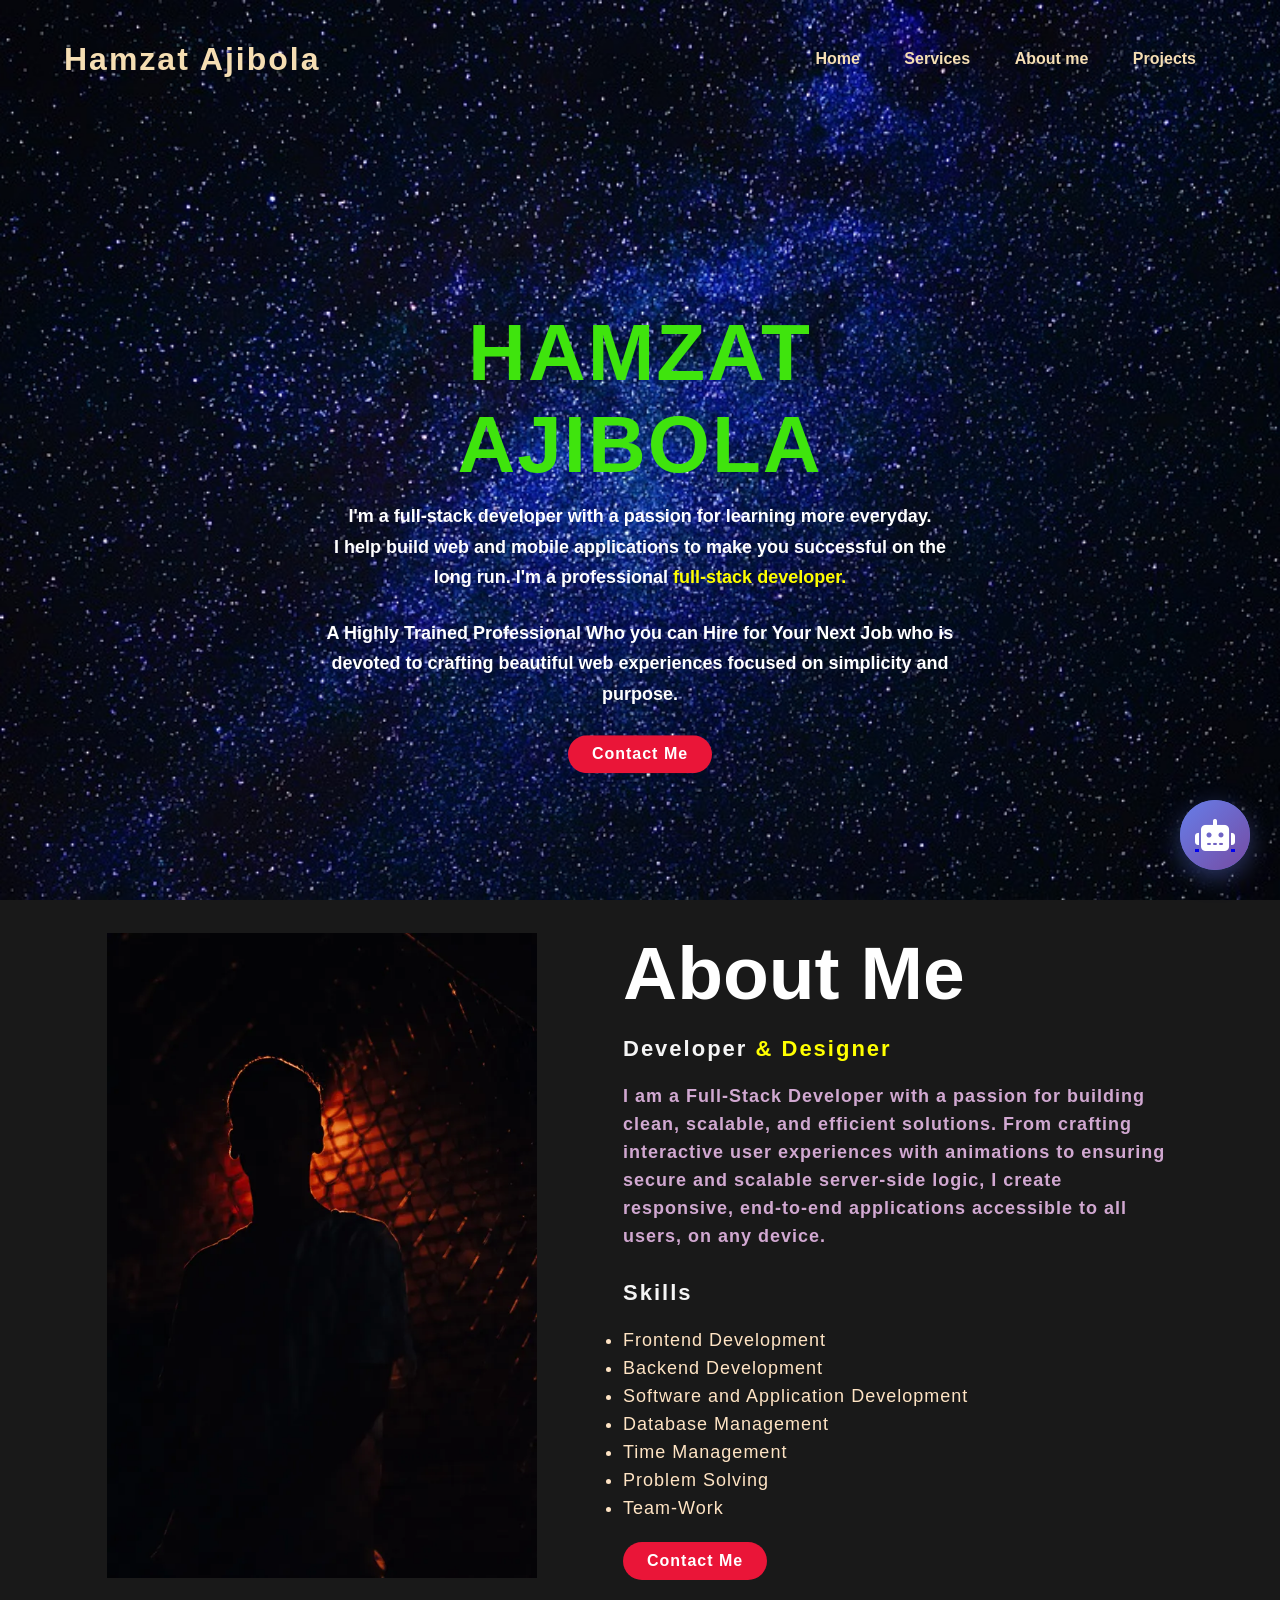
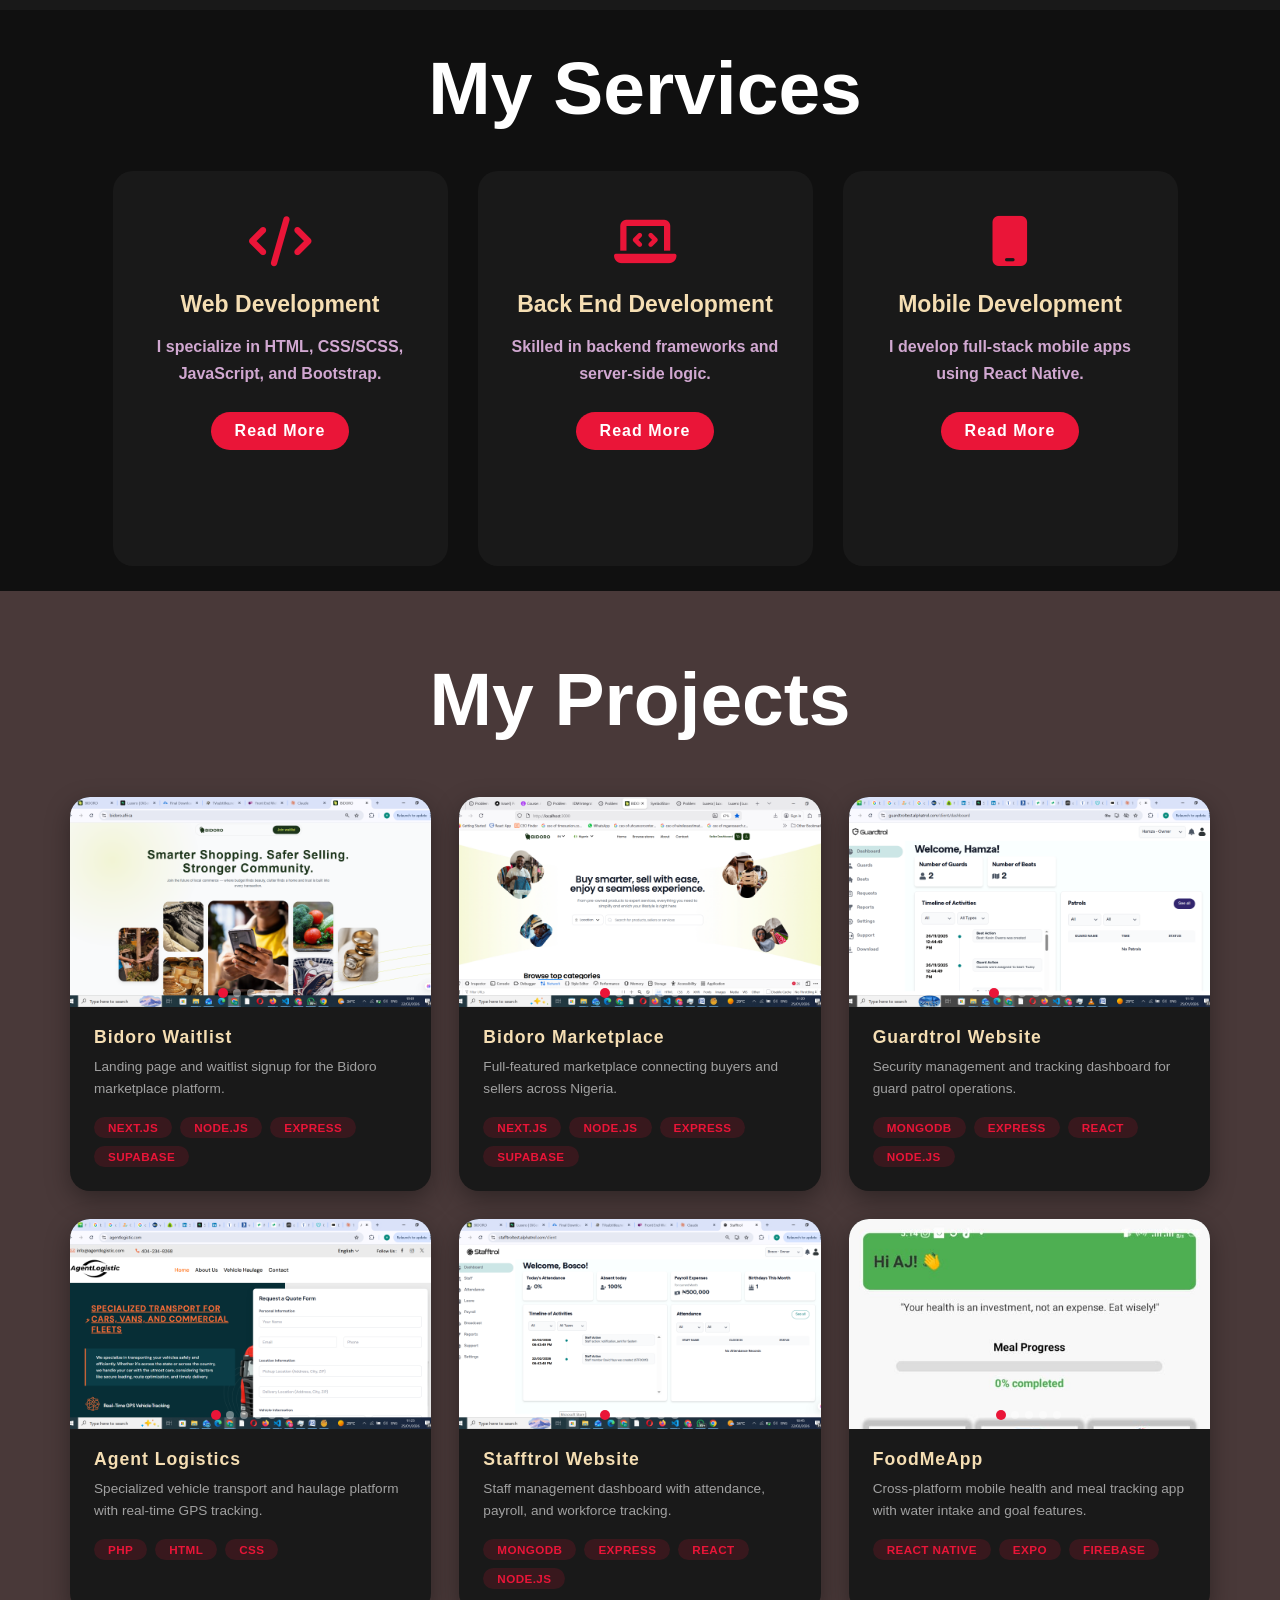
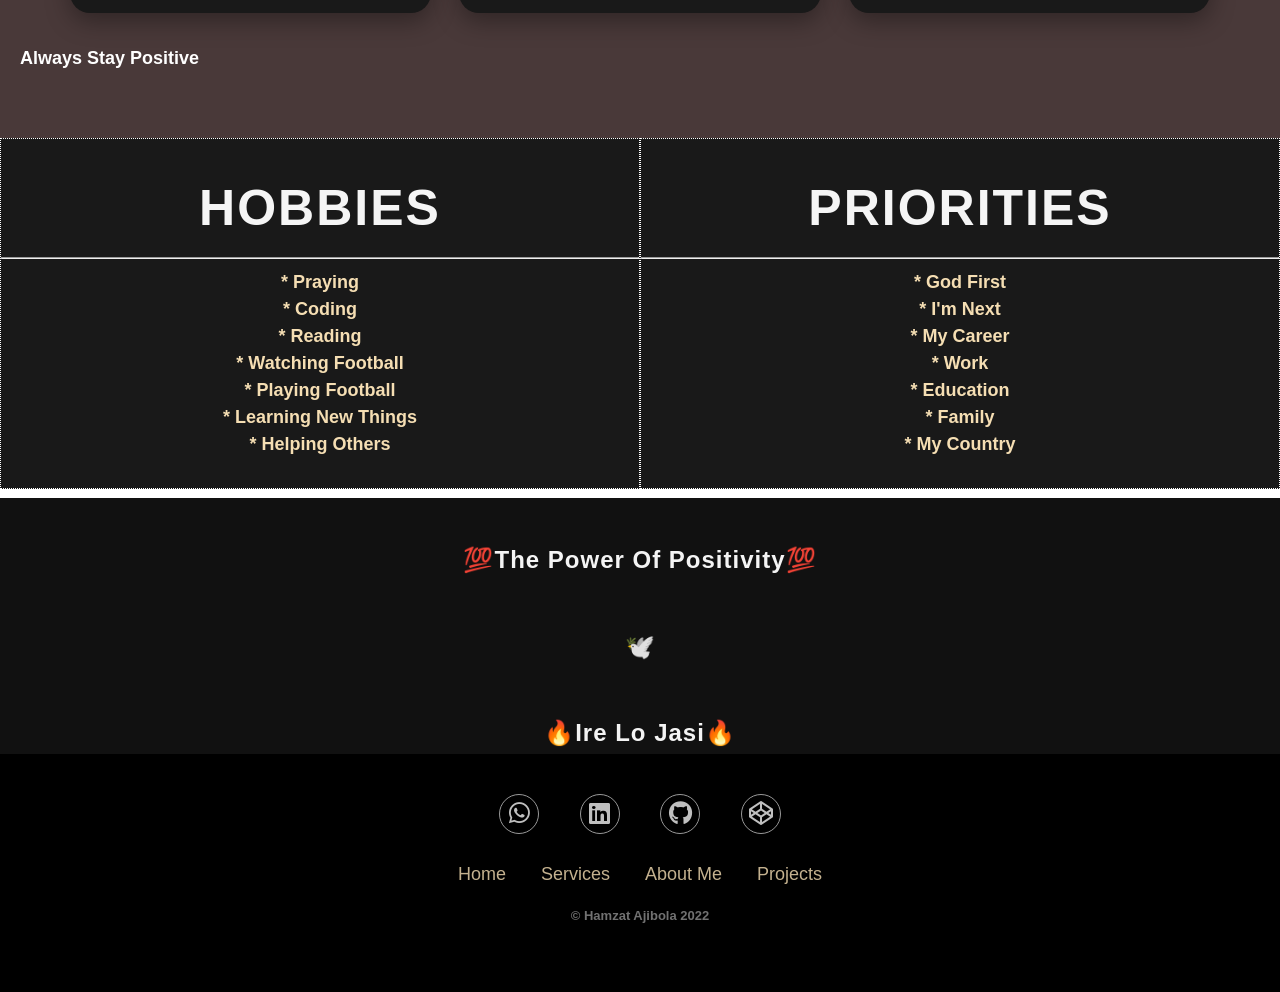
==== commit 63abe6b4: "Dome" ====
--- a/index.html
+++ b/index.html
@@ -668,7 +668,7 @@
               </div>
               <div class="project-card-body">
                 <h5>Bidoro Marketplace</h5>
-                <p>Full-featured marketplace connecting buyers and sellers across Africa.</p>
+                <p>Full-featured marketplace connecting buyers and sellers across Nigeria.</p>
                 <div class="project-tags">
                   <span>Next.js</span>
                   <span>Node.js</span>
@@ -821,7 +821,7 @@
               </div>
               <div class="project-card-body">
                 <h5>FoodMeApp</h5>
-                <p>Cross-platform mobile health and meal tracking app with water and goal features.</p>
+                <p>Cross-platform mobile health and meal tracking app with water intake and goal features.</p>
                 <div class="project-tags">
                   <span>React Native</span>
                   <span>Expo</span>
